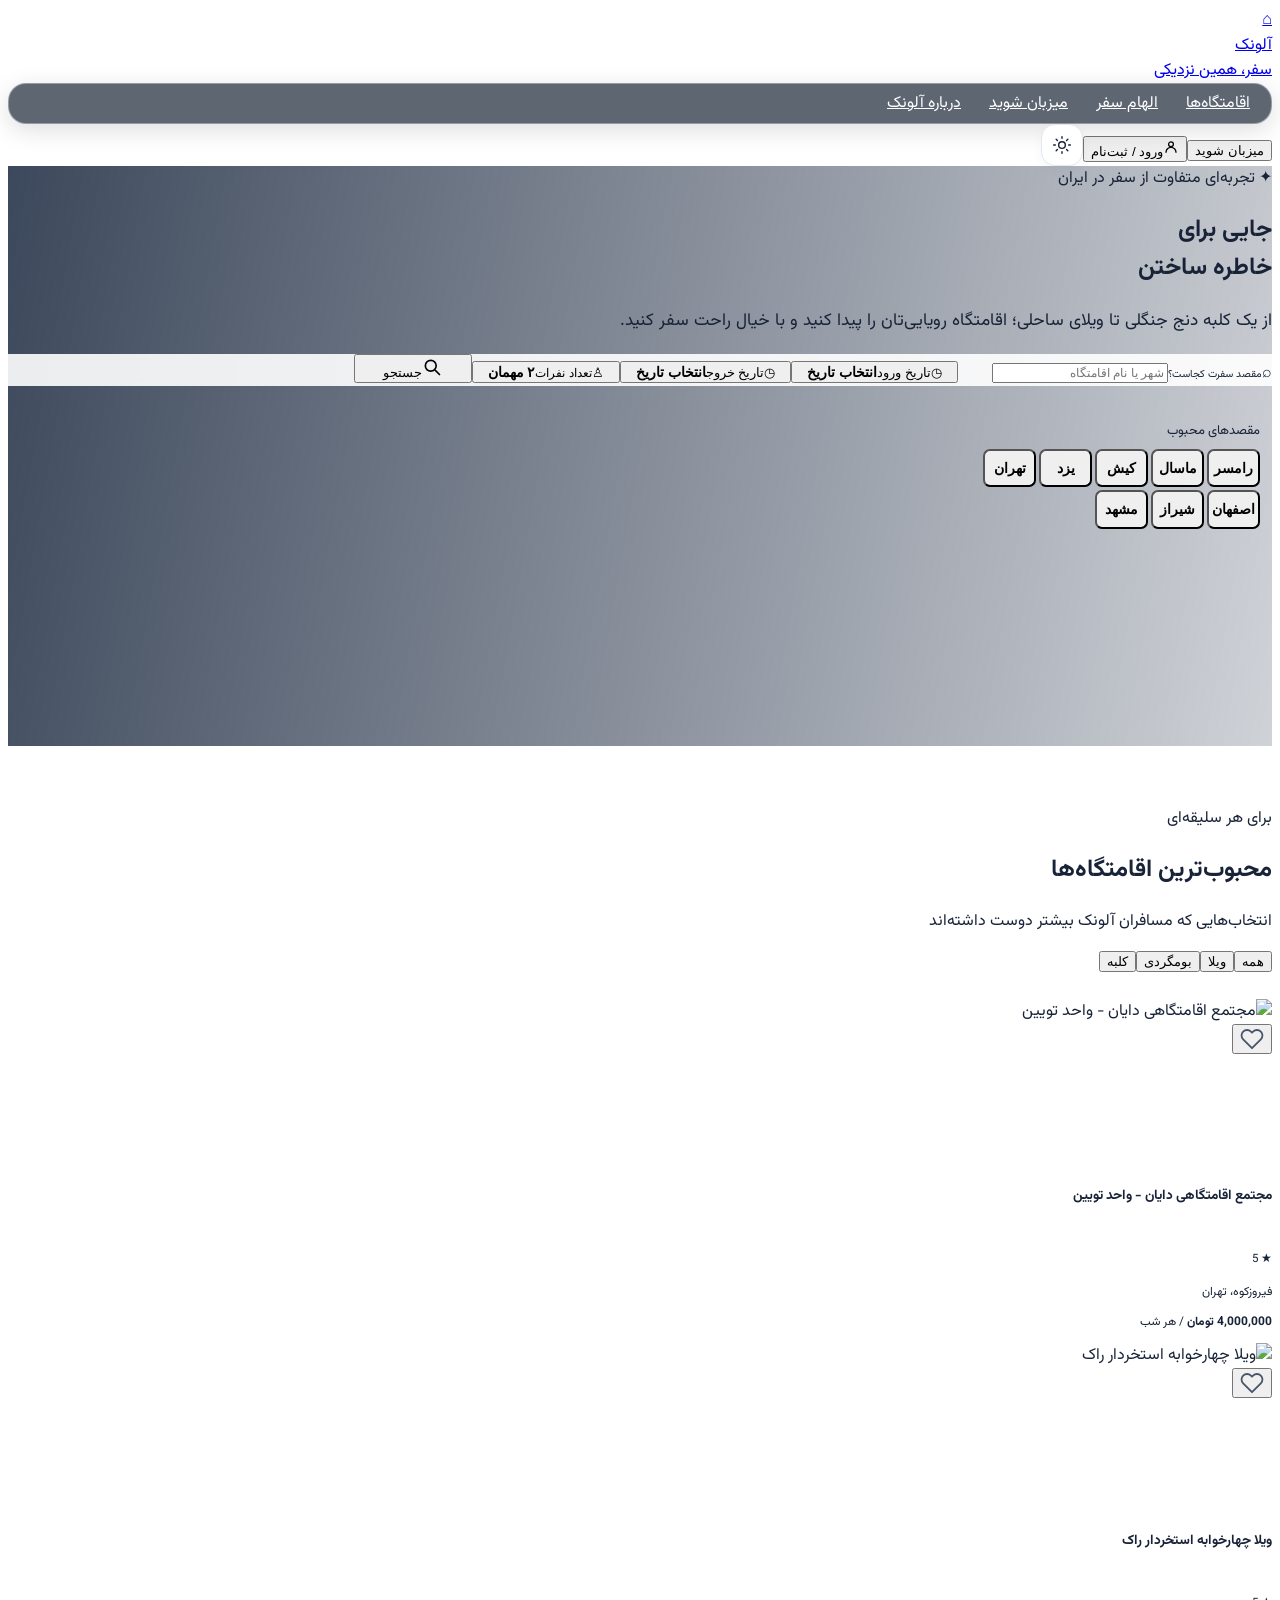
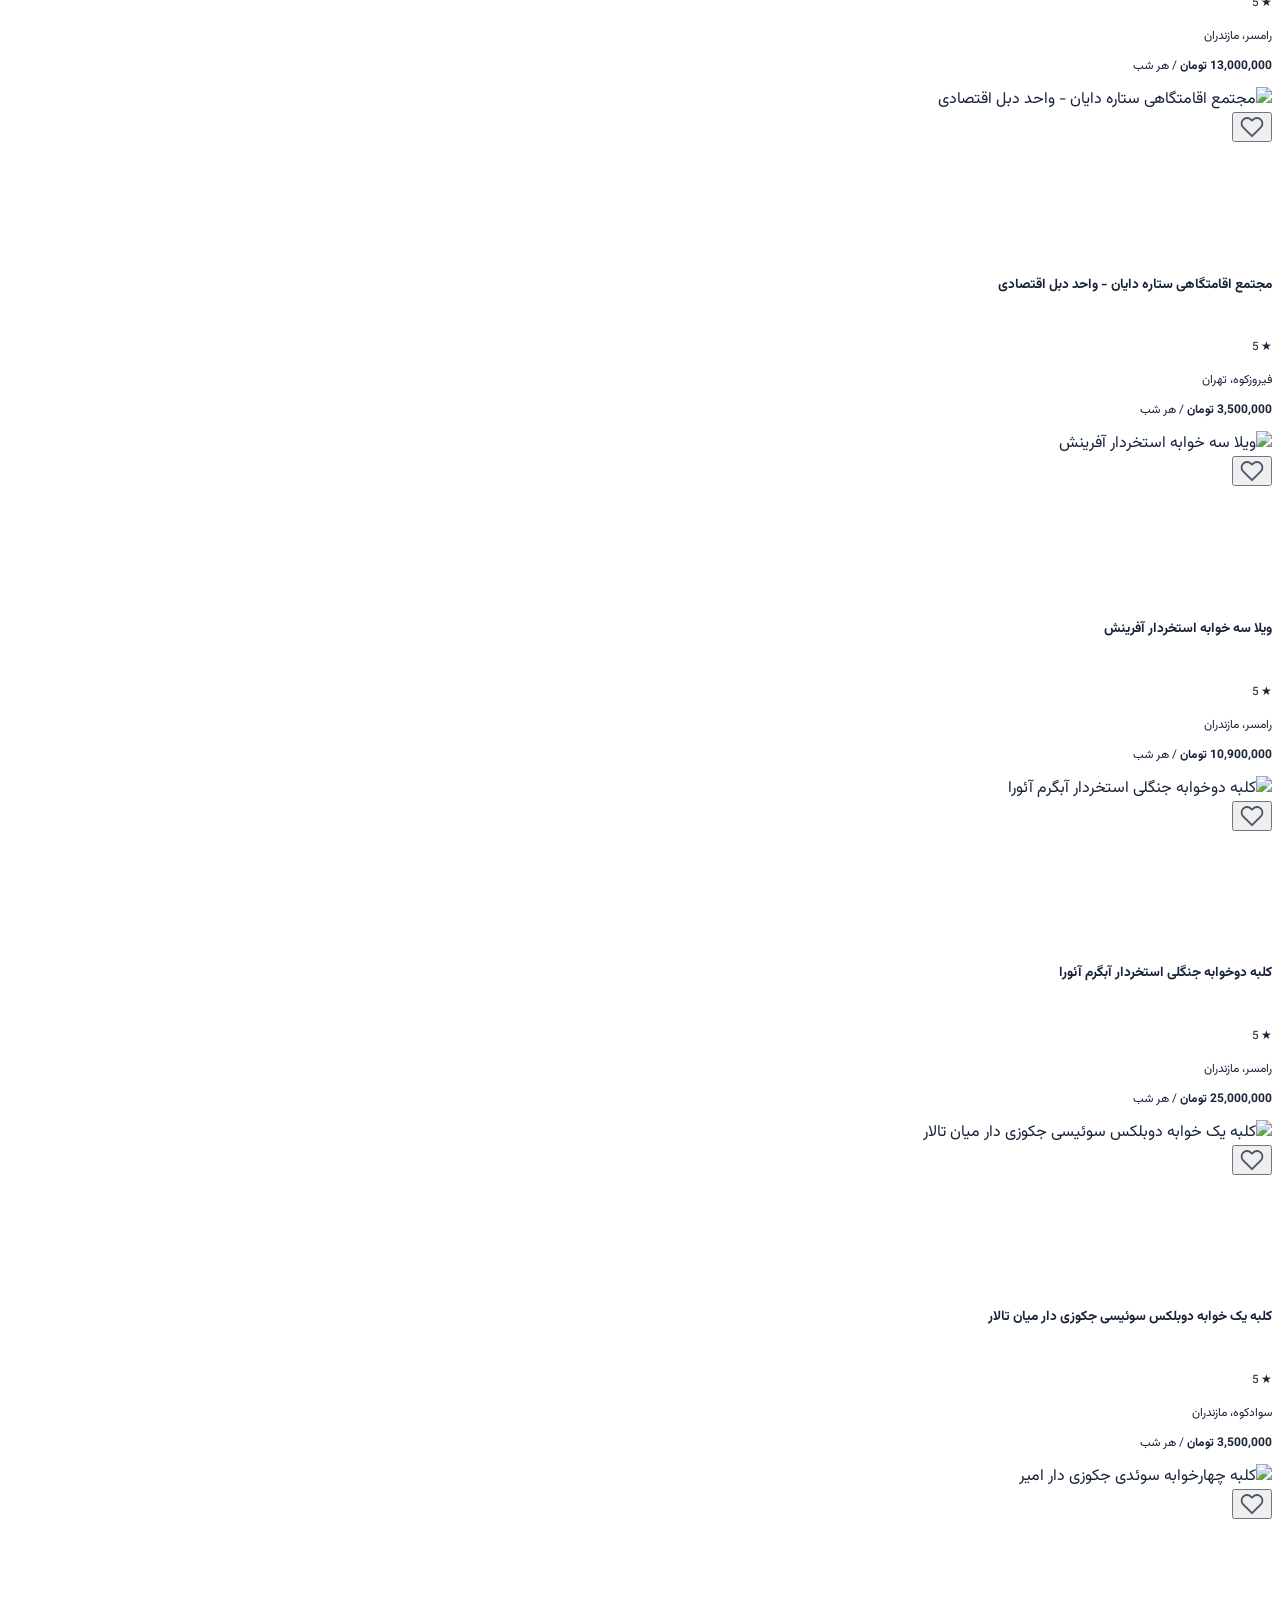
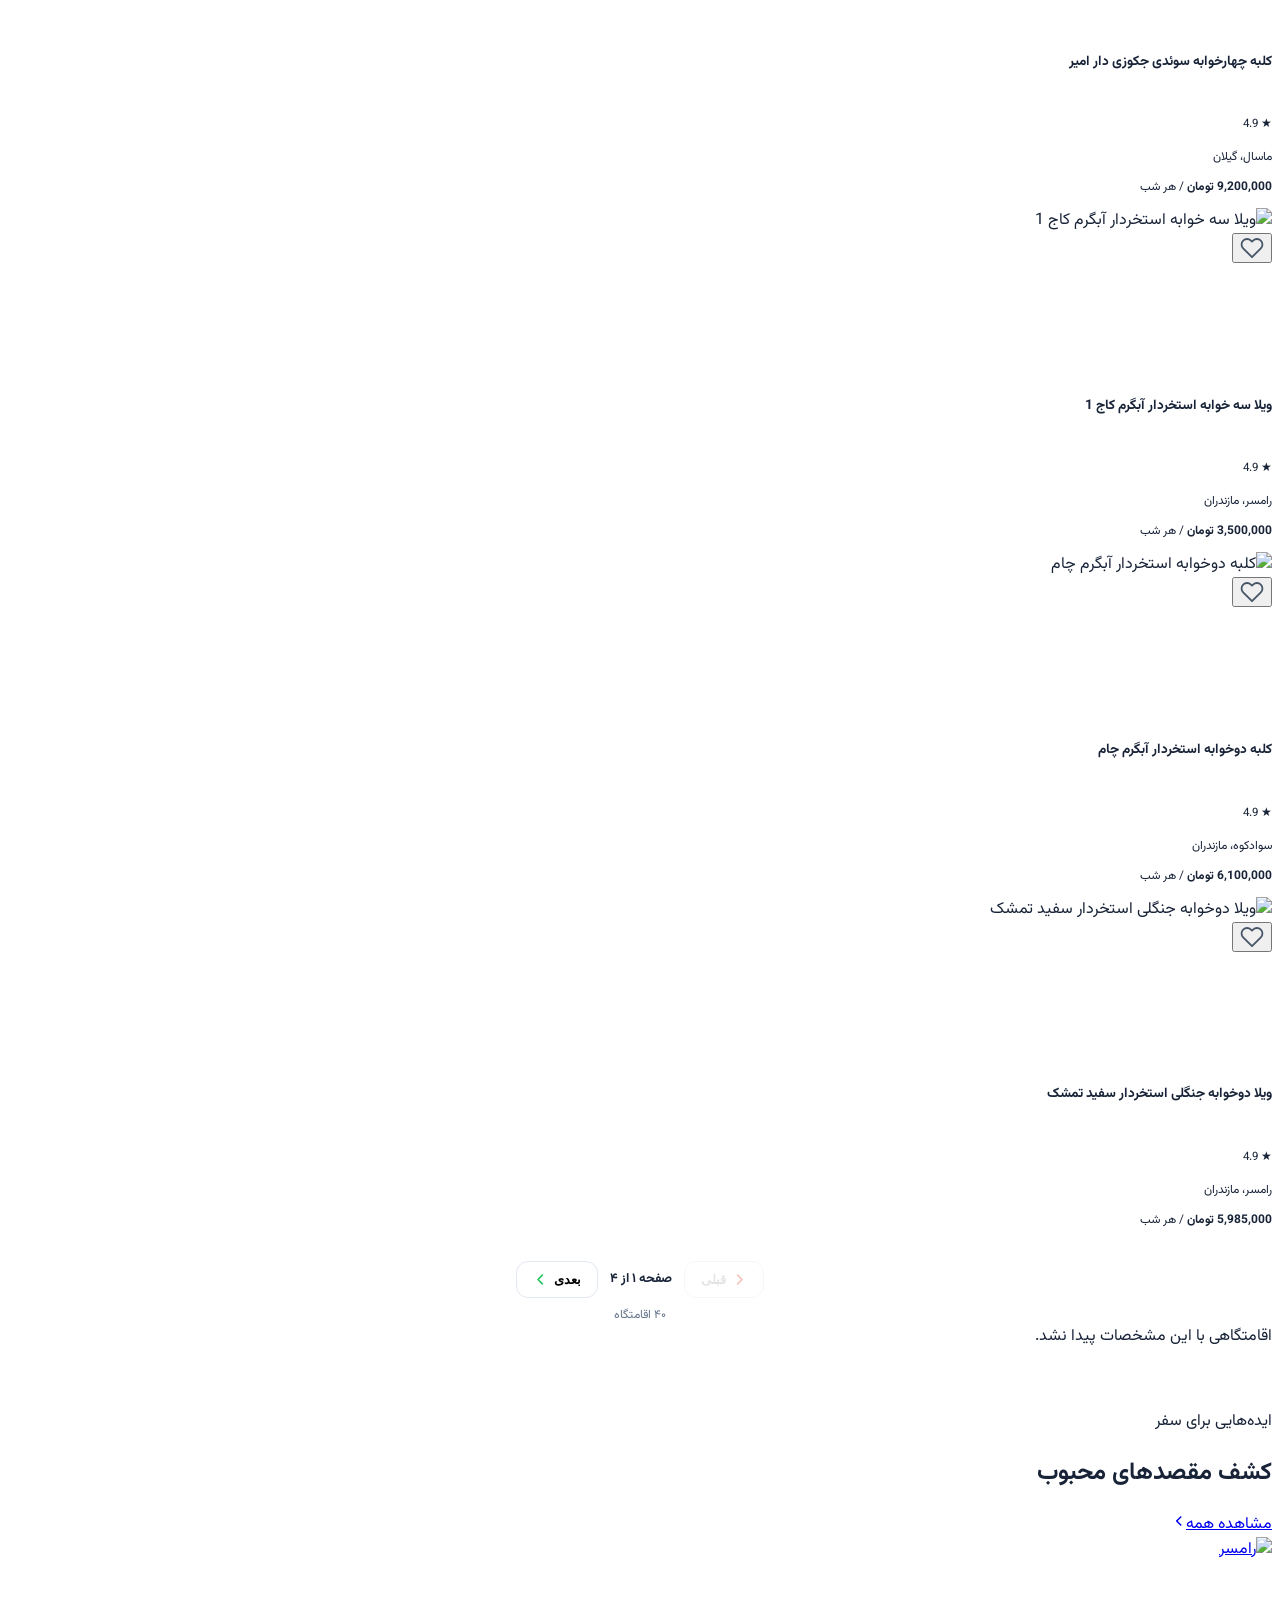
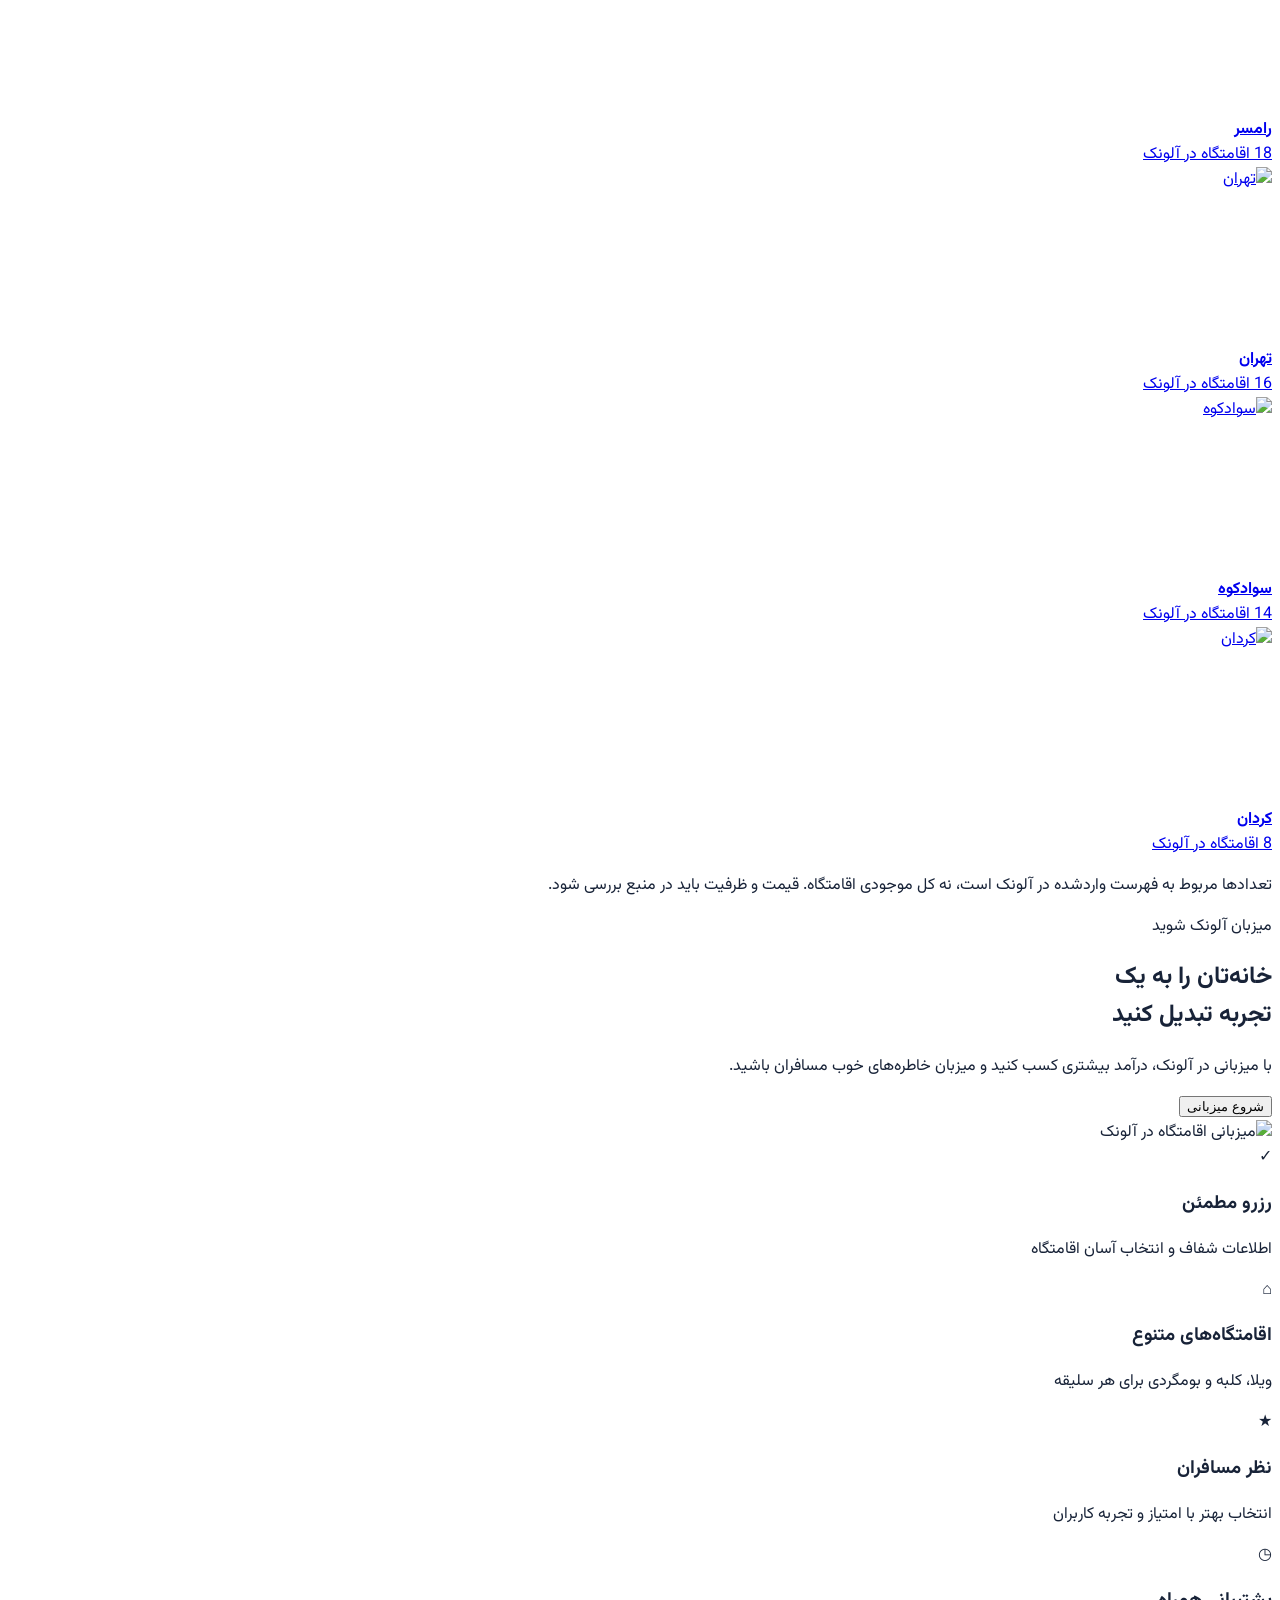
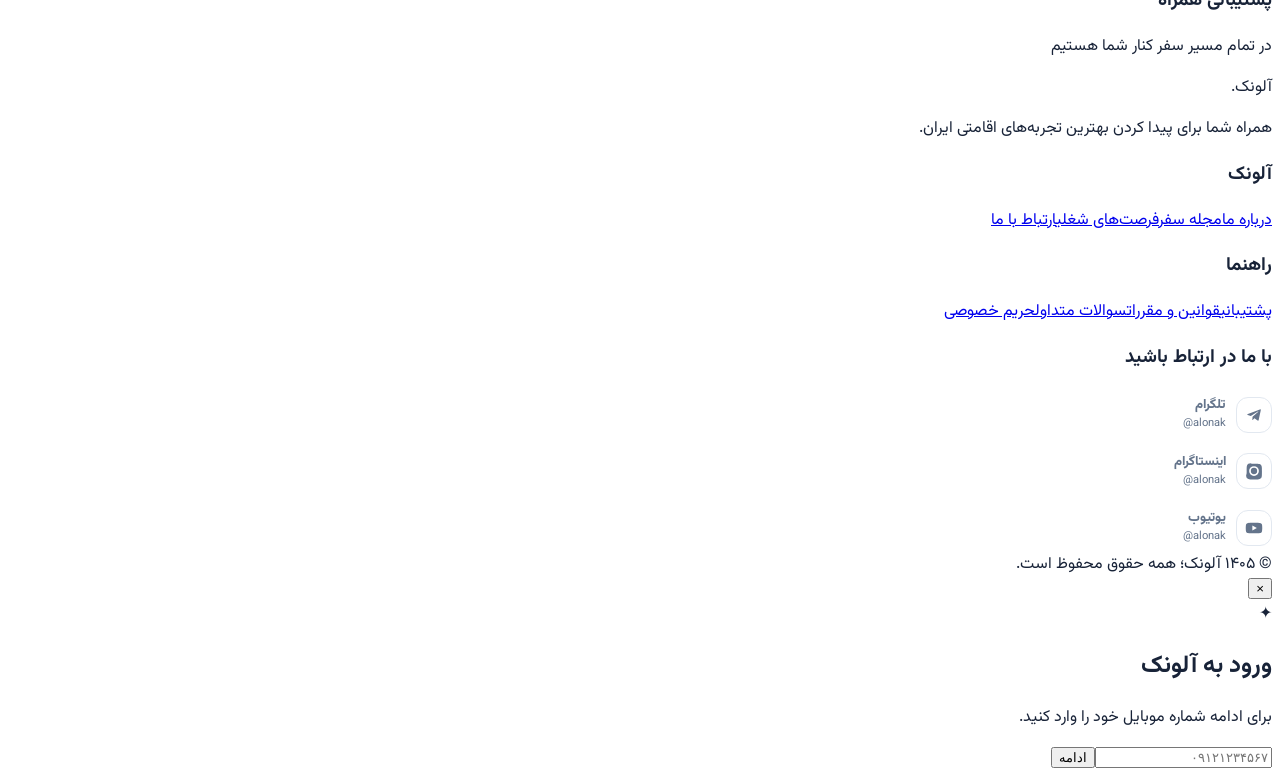
==== index.html @ 8d4a2c26 "back button: tag icon; icon-only square on mobile, label + icon on the left on desktop" ====
<!doctype html>
<html lang="fa" dir="rtl">
<head>
  <meta charset="UTF-8" />
  <meta name="viewport" content="width=device-width, initial-scale=1.0" />
  <title>آلونک | رزرو آنلاین ویلا و اقامتگاه در ایران</title>
  <meta name="description" content="آلونک؛ رزرو آنلاین ویلا، اقامتگاه بومگردی و هتل در سراسر ایران" />
  <script src="https://cdn.tailwindcss.com"></script>
  <script>
    tailwind.config = { theme: { extend: { fontFamily: { sans: ['Vazirmatn','Tahoma','sans-serif'] }, colors: { ink:'#182338', coral:'#ff5c5c', sand:'#fff8f3' } } } }
  </script>
  <link rel="preconnect" href="https://fonts.googleapis.com">
  <link rel="preconnect" href="https://fonts.gstatic.com" crossorigin>
  <link href="https://fonts.googleapis.com/css2?family=Vazirmatn:wght@400;500;600;700;800;900&display=swap" rel="stylesheet">
  <style>
    #bookingSearch{position:relative;z-index:100}#bookingSearch .destination-field .text-xs{white-space:nowrap!important}#bookingSearch .destination-field input{min-width:0!important;font-size:.95rem!important}#bookingSearch .destination-field input::placeholder{font-size:.88rem!important}#bookingSearch .destination-field{padding-top:6px!important;padding-bottom:6px!important}#bookingSearch .destination-field .text-xs{font-size:10.5px!important;margin-bottom:1px!important;line-height:1.4!important}#bookingSearch .destination-field input{height:20px!important;line-height:20px!important}#citySuggestions .grid{display:grid!important;grid-template-columns:repeat(5,minmax(0,1fr))!important;align-items:start!important;justify-content:stretch!important;gap:3px!important;width:100%!important}#citySuggestions{width:max-content!important;min-width:300px!important;max-width:min(560px,calc(100vw - 40px))!important;padding:12px!important}#citySuggestions>p{font-size:13px!important;margin-bottom:8px!important}#citySuggestions .city-chip{text-align:center!important;overflow:hidden!important;text-overflow:ellipsis!important;justify-content:center!important;justify-self:stretch!important;width:100%!important;min-width:0!important;padding:6px 3px!important;font-size:.88rem!important;line-height:1.6!important;border-radius:7px!important;white-space:nowrap!important}@media(max-width:767px){#citySuggestions .grid{grid-template-columns:repeat(3,minmax(0,1fr))!important;justify-content:stretch!important;gap:3px!important}}@media(min-width:768px){#bookingSearch>.grid{grid-template-columns:1.1fr 1fr 1fr .7fr auto!important;gap:12px!important}#bookingSearch .destination-field{grid-column:auto!important;min-width:0!important}#bookingSearch .booking-field{padding-inline:14px!important}#bookingSearch .booking-field>span:nth-child(2){min-width:0!important}#bookingSearch .booking-field b{white-space:nowrap!important;font-size:.86rem!important}#bookingSearch>div>#searchBtn{min-width:118px!important;padding-inline:18px!important}#bookingSearch .destination-field input{font-size:.82rem!important}#bookingSearch .destination-field input::placeholder{font-size:.76rem!important;white-space:nowrap!important}#bookingSearch #guestBtn .text-xs{white-space:nowrap!important;font-size:.78rem!important}#bookingSearch #guestBtn>span:nth-child(2){min-width:92px!important;white-space:nowrap!important}}#bookingPanel.calendar-panel .grid,#bookingPanel .calendar-weekdays{grid-template-columns:repeat(7,minmax(0,1fr))!important;column-gap:0!important;direction:rtl}#bookingSearch .booking-active{outline:2px solid #ff5c5c;outline-offset:2px;box-shadow:0 0 0 4px rgba(255,92,92,.16);background:#fff7f4}#bookingPanel{position:absolute;left:0;right:auto;top:calc(100% + 10px);width:min(300px,calc(100vw - 40px));z-index:999;margin-top:0!important}#bookingPanel .flex.items-center.justify-between{max-width:320px;margin:0 auto;padding:4px 0}#bookingPanel #guestMinus,#bookingPanel #guestPlus{width:32px;height:32px}#bookingPanel>div{max-height:240px;overflow:auto}#bookingPanel.calendar-panel{padding:10px!important;min-height:0!important}#bookingPanel.calendar-panel>div{max-height:none;min-height:0;overflow:visible}#bookingPanel.calendar-panel .calendar-day{border-radius:.6rem!important}#bookingPanel.calendar-panel .grid{row-gap:0!important}#bookingPanel .calendar-day{padding:.05rem!important;font-size:.9rem!important;line-height:1!important;height:24px!important;min-height:24px!important}#bookingPanel .calendar-day.is-past,#bookingPanel .calendar-day:disabled{opacity:.32!important;color:#94a3b8!important;cursor:not-allowed!important;background:transparent!important}#bookingPanel #guestMinus{background:#fee2e2!important;color:#dc2626!important;border:1px solid #fecaca}#bookingPanel #guestPlus{background:#dcfce7!important;color:#16a34a!important;border:1px solid #bbf7d0}#bookingPanel .calendar-weekdays{display:grid;grid-template-columns:repeat(7,minmax(0,1fr));gap:.15rem;text-align:center;white-space:nowrap}#citySuggestions{position:absolute;right:0;top:calc(100% + 10px);width:min(560px,calc(100vw - 40px));z-index:50;margin-top:0!important}#inspiration .grid{grid-template-columns:repeat(4,minmax(0,1fr))!important;gap:16px!important}#cards{grid-template-columns:repeat(2,minmax(0,1fr))!important;gap:20px!important}#cards article .relative{height:210px!important}#cards article h3{min-height:0!important;font-size:.95rem} .hero{position:relative;z-index:40;isolation:isolate;overflow:visible} .hero .max-w-7xl{position:relative;z-index:2}
    #inspiration .grid>a,#inspiration .grid>div{height:180px!important;min-height:180px!important;max-height:180px!important;cursor:pointer}
    #inspiration .grid>a img,#inspiration .grid>div img{height:180px!important;min-height:180px!important;max-height:180px!important;object-fit:cover!important}
    @media(max-width:1023px){#bookingSearch>.grid{grid-template-columns:1.7fr 1.1fr 1.1fr .9fr auto!important;gap:8px!important}#bookingSearch>div>#searchBtn{min-width:100px!important;padding-inline:12px!important}}@media(max-width:767px){#citySuggestions .city-chip{min-height:44px!important;padding-top:9px!important;padding-bottom:9px!important;line-height:1.7!important}#inspiration .grid{grid-template-columns:repeat(2,minmax(0,1fr))!important}#inspiration .grid>a,#inspiration .grid>div,#inspiration .grid>a img,#inspiration .grid>div img{height:150px!important;min-height:150px!important;max-height:150px!important} .hero{min-height:0!important;height:auto!important;display:block!important;padding-top:84px!important;padding-bottom:24px!important;background-position:center center!important}.hero>.max-w-7xl{padding-inline:16px!important}.hero>.max-w-7xl>.max-w-2xl{max-width:none!important}.hero h1{font-size:clamp(2.25rem,10vw,3.5rem)!important;line-height:1.3!important;margin-bottom:14px!important}.hero p{font-size:1rem!important;line-height:1.9!important;margin-bottom:22px!important}.hero .inline-flex{font-size:.75rem!important;margin-bottom:16px!important;padding-inline:12px!important}#bookingSearch{width:100%!important;max-width:none!important;padding:10px!important;border-radius:22px!important}#bookingSearch>.grid{display:grid!important;grid-template-columns:1fr!important;gap:4px!important}#bookingSearch>.grid>label,#bookingSearch>.grid>button{min-width:0!important;width:100%!important;border-inline:0!important;border-top:1px solid #f1f5f9!important;border-radius:14px!important;padding:12px!important;min-height:58px!important}#bookingSearch>.grid>label:first-child{border-top:0!important}#bookingSearch>.grid>#searchBtn{border:0!important;min-height:52px!important;white-space:nowrap!important;font-size:1rem!important;margin-top:4px!important}.hero #bookingPanel,.hero #citySuggestions{max-width:calc(100vw - 32px)!important;width:var(--popup-width)!important;left:var(--popup-left)!important;right:auto!important;top:var(--popup-top)!important}.hero #bookingPanel.calendar-panel{padding:8px!important;min-height:0!important}.hero #bookingPanel.calendar-panel>div{min-height:0!important}.hero #bookingPanel.calendar-panel .calendar-weekdays{height:28px!important;align-items:center}.hero #bookingPanel.calendar-panel .grid{grid-auto-rows:minmax(30px,1fr)!important;min-height:0!important;align-content:start!important}.hero #bookingPanel.calendar-panel .calendar-day{height:auto!important;min-height:30px!important}.hero #bookingPanel.calendar-panel .calendar-weekdays{font-size:.65rem!important}.hero #bookingPanel.calendar-panel .grid{column-gap:0!important}.hero #bookingSearch .booking-active{outline-offset:1px!important}.hero+section{padding-top:42px!important}.hero+section .flex{align-items:flex-start!important}.hero+section #filters{width:100%!important;padding-bottom:3px!important}.hero+section #filters .filter{padding-inline:16px!important}.hero+section h2{font-size:1.65rem!important;line-height:1.5!important}.hero+section p{font-size:.9rem!important;line-height:1.8!important}.hero+section .mb-8{margin-bottom:20px!important}body{overflow-x:hidden!important}}
    * { box-sizing:border-box } body { font-family:Vazirmatn,Tahoma,sans-serif; color:#182338; background:#fff } .glass{background:rgba(255,255,255,.9);backdrop-filter:blur(14px)} .hero{background:linear-gradient(100deg,rgba(11,26,50,.8),rgba(16,29,56,.2)),url('assets/images/photo-1505693416388-ac5ce068fe85-large.jpg') center/cover}.hide-scroll::-webkit-scrollbar{display:none}.hide-scroll{scrollbar-width:none}.line-clamp-2{display:-webkit-box;-webkit-line-clamp:2;-webkit-box-orient:vertical;overflow:hidden}.toast{animation:in .25s ease-out}@keyframes in{from{transform:translateY(15px);opacity:0}to{transform:translateY(0);opacity:1}}
  .main-nav{padding:7px;border:1px solid #ffffff59;border-radius:18px;background:rgba(12,24,42,.66);backdrop-filter:blur(14px);box-shadow:0 6px 24px #0002}.main-nav a{padding:10px 14px;border-radius:12px;color:#fff;white-space:nowrap}.main-nav a:hover,.main-nav a:focus-visible{background:#ffffff26;color:#fed7aa}
    .favorite-button{display:grid;place-items:center;color:#475569;transition:color .2s,transform .2s}.favorite-button svg{width:24px;height:24px;fill:none;stroke:currentColor;stroke-width:1.8;stroke-linecap:round;stroke-linejoin:round}.favorite-button[aria-pressed="true"]{color:#f43f5e}.favorite-button[aria-pressed="true"] svg{fill:currentColor}.favorite-button:hover{transform:scale(1.08)}.favorite-button:focus-visible{outline:3px solid #ff5c5c;outline-offset:3px}.field-clear.hidden{display:none}.field-clear.hidden{display:none}.field-clear{display:grid;place-items:center;flex:0 0 auto;width:26px;height:26px;border-radius:999px;background:#fff1f2;color:#ef4444;border:1px solid #ff5c5c;font-size:20px;font-weight:600;line-height:1;cursor:pointer;transition:.2s;box-shadow:0 2px 8px #ff5c5c33}.field-clear:hover,.field-clear:focus-visible{background:#ff5c5c;color:#fff;border-color:#ff5c5c;transform:scale(1.08);outline:none}.booking-field>span:nth-child(2){min-width:0;flex:1}.destination-field{position:relative}.destination-field>.flex-1{min-width:0;padding-left:34px}.destination-field #clearCity{position:absolute;left:12px;top:50%;margin:0;transform:translateY(-50%)}.destination-field #clearCity:hover,.destination-field #clearCity:focus-visible{transform:translateY(-50%) scale(1.08)}
    .stay-pagination{display:flex;flex-direction:column;justify-content:center;align-items:center;gap:8px;margin-top:32px;font-size:13px}.stay-pagination .pager-row{display:flex;justify-content:center;align-items:center;gap:12px;flex-wrap:nowrap}.stay-pagination .pager-page{white-space:nowrap;font-weight:700}.stay-pagination .pager-count{color:#64748b;font-size:12px;white-space:nowrap}.stay-pagination .pager-arrow{display:inline-flex;align-items:center;justify-content:center;width:15px;height:15px;line-height:1;color:#e4573d}.stay-pagination .pager-arrow svg{width:100%;height:100%}.stay-pagination #staysNext .pager-arrow{color:#22c55e}.stay-pagination[hidden]{display:none}.stay-pagination button{background:var(--surface,#fff);border:1px solid var(--line,#e2e8f0);border-radius:12px;padding:10px 16px;font-weight:700;display:inline-flex;align-items:center;gap:6px;white-space:nowrap}.stay-pagination button:disabled{opacity:.35;cursor:not-allowed}#cards article{min-width:0}
    @media(min-width:1024px){.hero-copy{max-width:none!important}.hero-copy>p{max-width:none!important;white-space:nowrap;font-size:clamp(.9rem,1.35vw,1.125rem);margin-bottom:20px}.hero{min-height:580px!important}#cards{grid-template-columns:repeat(5,minmax(0,1fr))!important;gap:20px 16px!important}#cards article{display:block}#cards article .relative{height:160px!important}#cards article>.pt-4{padding-top:12px}#cards article h3{font-size:.85rem;line-height:1.8;min-height:48px!important}#cards article p{font-size:.75rem}#cards article .text-sm.whitespace-nowrap{font-size:.72rem}#cards article .mt-3{margin-top:8px}#stays{padding-top:44px;padding-bottom:44px}#stays>.mb-8{margin-bottom:24px}}
    @media(max-width:767px){#cards{gap:12px!important}#cards article .relative{height:140px!important}#cards article h3{font-size:.8rem;line-height:1.8;min-height:46px!important}#cards article>.pt-4{padding-top:10px}#cards article p{font-size:.72rem!important;line-height:1.8!important}#cards article .text-sm.whitespace-nowrap{font-size:.68rem}#cards .favorite-button{width:36px;height:36px;top:8px;left:8px}#cards article .mt-3{margin-top:6px}.stay-pagination{gap:10px;font-size:11px}.stay-pagination button{padding:10px 14px}}
 </style>
<meta name="theme-color" content="#ffffff"><link rel="stylesheet" href="assets/theme.css?v=25"><script src="assets/theme.js?v=4"></script><style>
.ft-social{display:flex;flex-direction:column;gap:8px}
.ft-social-link{display:flex;align-items:center;gap:10px;padding:6px 8px;margin-inline-start:-8px;border-radius:14px;color:var(--muted);text-decoration:none;transition:background .15s,color .15s}
.ft-social-link:hover,.ft-social-link:focus-visible{background:var(--surface);color:var(--ink);outline:none}
.ft-ic{width:36px;height:36px;flex:0 0 36px;border-radius:12px;display:grid;place-items:center;background:var(--surface);border:1px solid var(--line);color:#64748b;transition:transform .18s,background .18s,color .18s,border-color .18s,box-shadow .18s}
.ft-ic svg{width:18px;height:18px}
.ft-social-link:hover .ft-ic,.ft-social-link:focus-visible .ft-ic{transform:translateY(-2px)}
.ft-tg:hover .ft-ic,.ft-tg:focus-visible .ft-ic{background:#229ed9;border-color:#229ed9;color:#fff;box-shadow:0 8px 18px rgba(34,158,217,.34)}
.ft-ig:hover .ft-ic,.ft-ig:focus-visible .ft-ic{background:linear-gradient(45deg,#f9ce34,#ee2a7b 55%,#6228d7);border-color:transparent;color:#fff;box-shadow:0 8px 18px rgba(238,42,123,.3)}
.ft-yt:hover .ft-ic,.ft-yt:focus-visible .ft-ic{background:#ff0033;border-color:#ff0033;color:#fff;box-shadow:0 8px 18px rgba(255,0,51,.28)}
.ft-meta{display:flex;flex-direction:column;line-height:1.5;min-width:0}
.ft-meta b{font-size:.82rem;font-weight:800}
.ft-meta span{font-size:.7rem;color:var(--muted);direction:ltr;text-align:right;white-space:nowrap}
@media(max-width:767px){.ft-social{gap:6px}.ft-social-link{padding:5px 6px;margin-inline-start:-6px}.ft-ic{width:34px;height:34px;flex-basis:34px}}
</style><style>section[id],footer[id]{scroll-margin-top:90px}</style></head>
<body id="top">
  <header class="absolute z-20 top-0 inset-x-0 text-white">
    <nav class="max-w-7xl mx-auto px-5 lg:px-8 h-20 flex items-center justify-between">
      <a href="#top" class="flex items-center gap-3" aria-label="صفحه اصلی آلونک"><div class="w-11 h-11 rounded-2xl bg-coral flex items-center justify-center text-2xl shadow-lg">⌂</div><div><div class="font-black text-2xl tracking-tight whitespace-nowrap">آلونک</div><div class="text-[10px] text-white/70 -mt-1">سفر، همین نزدیکی</div></div></a>
      <div class="main-nav hidden md:flex items-center gap-2 text-sm font-medium"><a href="#stays" class="hover:text-orange-200">اقامتگاه‌ها</a><a href="#inspiration" class="hover:text-orange-200">الهام سفر</a><a href="#host" class="hover:text-orange-200">میزبان شوید</a><a href="about.html" class="hover:text-orange-200">درباره آلونک</a></div>
      <div class="flex items-center gap-3"><button id="hostBtn" class="hidden sm:block rounded-xl border border-white/40 px-4 py-2.5 text-sm hover:bg-white/10">میزبان شوید</button><button id="loginBtn" class="rounded-xl bg-white text-ink px-4 py-2.5 text-sm font-bold hover:bg-orange-50 inline-flex items-center gap-2"><span class="nav-account-icon" aria-hidden="true" style="display:inline-flex;width:16px;height:16px;flex:0 0 16px"><svg viewBox="0 0 24 24" fill="none" stroke="currentColor" stroke-width="1.9" stroke-linecap="round" stroke-linejoin="round" style="width:100%;height:100%"><circle cx="12" cy="8" r="3.6"/><path d="M4.5 20a7.5 7.5 0 0 1 15 0"/></svg></span><span class="login-label" style="display:inline-block;max-width:20ch;overflow:hidden;text-overflow:ellipsis;white-space:nowrap;vertical-align:middle">ورود / ثبت‌نام</span></button></div>
    </nav>
  </header>

  <main>
    <section class="hero min-h-[620px] flex items-center text-white pt-8"><div class="max-w-7xl mx-auto px-5 lg:px-8 w-full"><div class="max-w-2xl mx-auto text-center hero-copy"><div class="inline-flex items-center gap-2 bg-white/15 border border-white/20 rounded-full px-4 py-2 text-sm mb-6">✦ تجربه‌ای متفاوت از سفر در ایران</div><h1 class="text-4xl sm:text-6xl font-black leading-[1.35] mb-5">جایی برای<br><span class="text-orange-300">خاطره ساختن</span></h1><p class="text-lg text-white/85 leading-8 max-w-lg mx-auto mb-5">از یک کلبه دنج جنگلی تا ویلای ساحلی؛ اقامتگاه رویایی‌تان را پیدا کنید و با خیال راحت سفر کنید.</p></div>
      <div id="bookingSearch" class="glass text-ink rounded-3xl p-3 max-w-5xl mx-auto shadow-2xl"><div class="grid grid-cols-1 md:grid-cols-6 gap-2"><label class="destination-field flex items-center gap-3 px-4 py-3 rounded-2xl hover:bg-slate-50 md:col-span-2"><span class="text-xl">⌕</span><span class="flex-1"><span class="block text-xs text-slate-500 mb-1">مقصد سفرت کجاست؟</span><span class="flex items-center gap-2"><input id="searchInput" onclick="openDestination()" class="w-full outline-none bg-transparent font-bold placeholder:text-slate-400" placeholder="شهر یا نام اقامتگاه" autocomplete="off" /><button type="button" id="clearCity" class="field-clear hidden" role="button" tabindex="0" aria-label="پاک کردن مقصد">×</button></span></span></label><button type="button" id="checkInBtn" class="booking-field flex items-center gap-3 px-4 py-3 rounded-2xl hover:bg-slate-50 border-t md:border-t-0 md:border-r border-slate-100 text-right"><span class="text-xl">◷</span><span><span class="block text-xs text-slate-500 mb-1">تاریخ ورود</span><b id="checkInText" class="text-sm">انتخاب تاریخ</b></span><span id="clearCheckIn" class="field-clear hidden" role="button" tabindex="0" aria-label="پاک کردن تاریخ ورود">×</span></button><button type="button" id="checkOutBtn" class="booking-field flex items-center gap-3 px-4 py-3 rounded-2xl hover:bg-slate-50 border-t md:border-t-0 md:border-r border-slate-100 text-right"><span class="text-xl">◷</span><span><span class="block text-xs text-slate-500 mb-1">تاریخ خروج</span><b id="checkOutText" class="text-sm">انتخاب تاریخ</b></span><span id="clearCheckOut" class="field-clear hidden" role="button" tabindex="0" aria-label="پاک کردن تاریخ خروج">×</span></button><button type="button" id="guestBtn" class="booking-field flex items-center gap-3 px-4 py-3 rounded-2xl hover:bg-slate-50 border-t md:border-t-0 md:border-r border-slate-100 text-right"><span class="text-xl">♙</span><span><span class="block text-xs text-slate-500 mb-1">تعداد نفرات</span><b id="guestText" class="text-sm">۲ مهمان</b></span><span id="clearGuests" class="field-clear hidden" role="button" tabindex="0" aria-label="پاک کردن تعداد مهمانان">×</span></button><button id="searchBtn" type="button" class="bg-coral hover:bg-red-500 text-white rounded-2xl py-4 font-bold text-base transition inline-flex items-center justify-center gap-2 whitespace-nowrap"><svg aria-hidden="true" width="20" height="20" viewBox="0 0 24 24" fill="none" stroke="currentColor" stroke-width="2" stroke-linecap="round" style="flex-shrink:0"><circle cx="10.5" cy="10.5" r="6.5"/><path d="m16 16 5 5"/></svg><span>جستجو</span></button></div><div id="bookingPanel" class="hidden mt-3 rounded-2xl bg-white border border-slate-100 p-4 shadow-lg"></div><div id="citySuggestions" class="hidden mt-3 rounded-2xl bg-white border border-slate-100 p-4 shadow-lg"><p class="text-sm font-bold mb-3">مقصدهای محبوب</p><div class="grid grid-cols-2 sm:grid-cols-4 gap-2"><button type="button" data-city="رامسر" class="city-chip rounded-xl bg-orange-50 hover:bg-orange-100 p-3 text-right"><b>رامسر</b><small class="block text-slate-500 mt-1">مازندران</small></button><button type="button" data-city="ماسال" class="city-chip rounded-xl bg-slate-50 hover:bg-slate-100 p-3 text-right"><b>ماسال</b><small class="block text-slate-500 mt-1">گیلان</small></button><button type="button" data-city="کیش" class="city-chip rounded-xl bg-slate-50 hover:bg-slate-100 p-3 text-right"><b>کیش</b><small class="block text-slate-500 mt-1">هرمزگان</small></button><button type="button" data-city="یزد" class="city-chip rounded-xl bg-slate-50 hover:bg-slate-100 p-3 text-right"><b>یزد</b><small class="block text-slate-500 mt-1">بافت تاریخی</small></button><button type="button" data-city="تهران" class="city-chip rounded-xl bg-slate-50 hover:bg-slate-100 p-3 text-right"><b>تهران</b><small class="block text-slate-500 mt-1">اطراف تهران</small></button><button type="button" data-city="اصفهان" class="city-chip rounded-xl bg-slate-50 hover:bg-slate-100 p-3 text-right"><b>اصفهان</b><small class="block text-slate-500 mt-1">مرکز ایران</small></button><button type="button" data-city="شیراز" class="city-chip rounded-xl bg-slate-50 hover:bg-slate-100 p-3 text-right"><b>شیراز</b><small class="block text-slate-500 mt-1">فارس</small></button><button type="button" data-city="مشهد" class="city-chip rounded-xl bg-slate-50 hover:bg-slate-100 p-3 text-right"><b>مشهد</b><small class="block text-slate-500 mt-1">خراسان رضوی</small></button></div></div></div>
    </div></section>

    <section id="stays" class="max-w-7xl mx-auto px-5 lg:px-8 py-20"><div class="flex flex-wrap items-end justify-between gap-4 mb-8"><div><p class="text-coral font-bold text-sm mb-2">برای هر سلیقه‌ای</p><h2 class="text-3xl font-black">محبوب‌ترین اقامتگاه‌ها</h2><p class="text-slate-500 mt-2">انتخاب‌هایی که مسافران آلونک بیشتر دوست داشته‌اند</p></div><div class="flex gap-2 overflow-auto hide-scroll" id="filters"><button data-filter="all" class="filter active rounded-full px-5 py-2.5 text-sm font-bold bg-ink text-white whitespace-nowrap">همه</button><button data-filter="villa" class="filter rounded-full px-5 py-2.5 text-sm font-bold bg-slate-100 whitespace-nowrap">ویلا</button><button data-filter="eco" class="filter rounded-full px-5 py-2.5 text-sm font-bold bg-slate-100 whitespace-nowrap">بومگردی</button><button data-filter="cabin" class="filter rounded-full px-5 py-2.5 text-sm font-bold bg-slate-100 whitespace-nowrap">کلبه</button></div></div><div id="cards" class="grid grid-cols-2 gap-5"></div><div id="stayPagination" class="stay-pagination" hidden></div><div id="empty" class="hidden text-center py-16 text-slate-500">اقامتگاهی با این مشخصات پیدا نشد.</div></section>

    <section id="inspiration" class="bg-sand py-20"><div class="max-w-7xl mx-auto px-5 lg:px-8"><div class="flex justify-between items-end mb-8"><div><p class="text-coral font-bold text-sm mb-2">ایده‌هایی برای سفر</p><h2 class="text-3xl font-black">کشف مقصدهای محبوب</h2></div><a href="destinations.html" class="insp-viewall shrink-0 inline-flex items-center gap-2 whitespace-nowrap rounded-xl border border-slate-200 bg-white px-4 py-2.5 text-coral font-bold text-sm transition hover:border-coral hover:bg-orange-100">مشاهده همه<span class="inline-flex items-center justify-center" aria-hidden="true"><svg viewBox="0 0 24 24" width="14" height="14" fill="none" stroke="currentColor" stroke-width="2.6" stroke-linecap="round" stroke-linejoin="round"><path d="M15 5 8 12l7 7"/></svg></span></a></div><div class="grid grid-cols-2 md:grid-cols-4 gap-4"><a href="destinations.html?city=رامسر" class="relative h-64 rounded-3xl overflow-hidden group block"><img class="w-full h-full object-cover" loading="lazy" alt="رامسر" src="assets/stays/367732.jpg"><div class="absolute inset-0 bg-gradient-to-t from-black/70 to-transparent"></div><div class="absolute bottom-5 right-5 text-white"><b class="text-xl">رامسر</b><div class="text-sm">18 اقامتگاه در آلونک</div></div></a><a href="destinations.html?city=تهران" class="relative h-64 rounded-3xl overflow-hidden group block"><img class="w-full h-full object-cover" loading="lazy" alt="تهران" src="assets/stays/765442.jpg"><div class="absolute inset-0 bg-gradient-to-t from-black/70 to-transparent"></div><div class="absolute bottom-5 right-5 text-white"><b class="text-xl">تهران</b><div class="text-sm">16 اقامتگاه در آلونک</div></div></a><a href="destinations.html?city=سوادکوه" class="relative h-64 rounded-3xl overflow-hidden group block"><img class="w-full h-full object-cover" loading="lazy" alt="سوادکوه" src="assets/stays/378872.jpg"><div class="absolute inset-0 bg-gradient-to-t from-black/70 to-transparent"></div><div class="absolute bottom-5 right-5 text-white"><b class="text-xl">سوادکوه</b><div class="text-sm">14 اقامتگاه در آلونک</div></div></a><a href="destinations.html?city=کردان" class="relative h-64 rounded-3xl overflow-hidden group block"><img class="w-full h-full object-cover" loading="lazy" alt="کردان" src="assets/stays/330127.jpg"><div class="absolute inset-0 bg-gradient-to-t from-black/70 to-transparent"></div><div class="absolute bottom-5 right-5 text-white"><b class="text-xl">کردان</b><div class="text-sm">8 اقامتگاه در آلونک</div></div></a></div><p class="text-xs text-slate-500 mt-4">تعدادها مربوط به فهرست واردشده در آلونک است، نه کل موجودی اقامتگاه. قیمت و ظرفیت باید در منبع بررسی شود.</p></div></section>

    <section id="host" class="max-w-7xl mx-auto px-5 lg:px-8 py-20"><div class="rounded-[2rem] bg-ink text-white overflow-hidden flex flex-col md:flex-row items-center"><div class="p-9 md:p-14 flex-1"><p class="text-orange-300 font-bold mb-3">میزبان آلونک شوید</p><h2 class="text-3xl font-black leading-relaxed mb-4">خانه‌تان را به یک<br>تجربه تبدیل کنید</h2><p class="text-white/70 leading-8 mb-7 max-w-md">با میزبانی در آلونک، درآمد بیشتری کسب کنید و میزبان خاطره‌های خوب مسافران باشید.</p><button id="hostCta" class="bg-coral px-6 py-3.5 rounded-xl font-bold hover:bg-red-500">شروع میزبانی</button></div><img class="w-full md:w-1/2 h-72 md:h-80 object-cover" loading="lazy" alt="میزبانی اقامتگاه در آلونک" src="assets/images/photo-1600607687920-4e2a09cf159d.jpg"></div></section>
  <section id="why" class="max-w-7xl mx-auto px-5 lg:px-8 pb-20"><div class="grid grid-cols-2 md:grid-cols-4 gap-4"><div class="rounded-2xl bg-orange-50 p-5"><div class="text-2xl mb-3">✓</div><h3 class="font-black">رزرو مطمئن</h3><p class="text-sm text-slate-500 mt-2 leading-7">اطلاعات شفاف و انتخاب آسان اقامتگاه</p></div><div class="rounded-2xl bg-slate-50 p-5"><div class="text-2xl mb-3">⌂</div><h3 class="font-black">اقامتگاه‌های متنوع</h3><p class="text-sm text-slate-500 mt-2 leading-7">ویلا، کلبه و بومگردی برای هر سلیقه</p></div><div class="rounded-2xl bg-slate-50 p-5"><div class="text-2xl mb-3">★</div><h3 class="font-black">نظر مسافران</h3><p class="text-sm text-slate-500 mt-2 leading-7">انتخاب بهتر با امتیاز و تجربه کاربران</p></div><div class="rounded-2xl bg-slate-50 p-5"><div class="text-2xl mb-3">◷</div><h3 class="font-black">پشتیبانی همراه</h3><p class="text-sm text-slate-500 mt-2 leading-7">در تمام مسیر سفر کنار شما هستیم</p></div></div></section>
  <footer id="about" class="bg-slate-50 border-t border-slate-100"><div class="max-w-7xl mx-auto px-5 lg:px-8 py-12 grid grid-cols-2 md:grid-cols-4 gap-8"><div class="col-span-2 md:col-span-1"><div class="font-black text-2xl mb-3">آلونک<span class="text-coral">.</span></div><p class="text-sm text-slate-500 leading-7">همراه شما برای پیدا کردن بهترین تجربه‌های اقامتی ایران.</p></div><div><h3 class="font-bold mb-4">آلونک</h3><div class="space-y-3 text-sm text-slate-500"><a href="about.html" class="block hover:text-coral">درباره ما</a><a href="magazine.html" class="block hover:text-coral">مجله سفر</a><a href="careers.html" class="block hover:text-coral">فرصت‌های شغلی</a><a href="contact.html" class="block hover:text-coral">ارتباط با ما</a></div></div><div><h3 class="font-bold mb-4">راهنما</h3><div class="space-y-3 text-sm text-slate-500"><a href="support.html" class="block hover:text-coral">پشتیبانی</a><a href="rules.html" class="block hover:text-coral">قوانین و مقررات</a><a href="faq.html" class="block hover:text-coral">سوالات متداول</a><a href="privacy.html" class="block hover:text-coral">حریم خصوصی</a></div></div><div><h3 class="font-bold mb-4">با ما در ارتباط باشید</h3><div class="ft-social"><a class="ft-social-link ft-tg" href="https://t.me/alonak" target="_blank" rel="noopener noreferrer" aria-label="آلونک در تلگرام"><span class="ft-ic"><svg viewBox="0 0 24 24" fill="currentColor" aria-hidden="true"><path d="M9.78 18.65l.28-4.23 7.68-6.92c.34-.31-.07-.46-.52-.19L7.74 13.3 3.64 12c-.88-.25-.89-.86.2-1.3l15.97-6.16c.73-.33 1.43.18 1.15 1.3l-2.72 12.81c-.19.91-.74 1.13-1.5.71L12.6 16.3l-1.99 1.93c-.23.23-.42.42-.83.42z"/></svg></span><span class="ft-meta"><b>تلگرام</b><span>@alonak</span></span></a><a class="ft-social-link ft-ig" href="https://instagram.com/alonak" target="_blank" rel="noopener noreferrer" aria-label="آلونک در اینستاگرام"><span class="ft-ic"><svg viewBox="0 0 24 24" fill="currentColor" aria-hidden="true"><path d="M12 2.2c3.2 0 3.6 0 4.9.07 1.2.05 2 .25 2.5.45.6.24 1.1.56 1.6 1.05.5.5.8.99 1.05 1.6.2.5.4 1.3.45 2.5.07 1.3.07 1.7.07 4.9s0 3.6-.07 4.9c-.05 1.2-.25 2-.45 2.5a4.4 4.4 0 0 1-1.05 1.6 4.4 4.4 0 0 1-1.6 1.05c-.5.2-1.3.4-2.5.45-1.3.07-1.7.07-4.9.07s-3.6 0-4.9-.07c-1.2-.05-2-.25-2.5-.45a4.4 4.4 0 0 1-1.6-1.05 4.4 4.4 0 0 1-1.05-1.6c-.2-.5-.4-1.3-.45-2.5C2.2 15.6 2.2 15.2 2.2 12s0-3.6.07-4.9c.05-1.2.25-2 .45-2.5.24-.61.56-1.1 1.05-1.6.5-.49.99-.8 1.6-1.05.5-.2 1.3-.4 2.5-.45C8.4 2.2 8.8 2.2 12 2.2zm0 3.3a6.5 6.5 0 1 0 0 13 6.5 6.5 0 0 0 0-13zm0 2.3a4.2 4.2 0 1 1 0 8.4 4.2 4.2 0 0 1 0-8.4zm6.8-2.6a1.5 1.5 0 1 1-3 0 1.5 1.5 0 0 1 3 0z"/></svg></span><span class="ft-meta"><b>اینستاگرام</b><span>@alonak</span></span></a><a class="ft-social-link ft-yt" href="https://youtube.com/@alonak" target="_blank" rel="noopener noreferrer" aria-label="آلونک در یوتیوب"><span class="ft-ic"><svg viewBox="0 0 24 24" fill="currentColor" aria-hidden="true"><path d="M23 12s0-3.2-.4-4.7a2.5 2.5 0 0 0-1.8-1.8C19.3 5 12 5 12 5s-7.3 0-8.8.5A2.5 2.5 0 0 0 1.4 7.3C1 8.8 1 12 1 12s0 3.2.4 4.7a2.5 2.5 0 0 0 1.8 1.8C4.7 19 12 19 12 19s7.3 0 8.8-.5a2.5 2.5 0 0 0 1.8-1.8C23 15.2 23 12 23 12zM9.8 15.2V8.8l6 3.2-6 3.2z"/></svg></span><span class="ft-meta"><b>یوتیوب</b><span>@alonak</span></span></a></div></div></div><div class="max-w-7xl mx-auto px-5 lg:px-8 py-5 border-t text-xs text-slate-400">© ۱۴۰۵ آلونک؛ همه حقوق محفوظ است.</div></footer>

<div id="modal" class="fixed inset-0 z-50 hidden items-center justify-center p-5 bg-ink/60"><div class="bg-white rounded-3xl p-7 w-full max-w-md relative"><button id="closeModal" class="absolute left-5 top-5 text-slate-400 text-2xl">×</button><div class="text-3xl mb-3">✦</div><h2 id="modalTitle" class="text-2xl font-black mb-2">ورود به آلونک</h2><p class="text-slate-500 text-sm leading-7 mb-6">برای ادامه شماره موبایل خود را وارد کنید.</p><input class="w-full bg-slate-50 border border-slate-200 rounded-xl p-4 outline-none focus:border-coral mb-3" placeholder="۰۹۱۲۱۲۳۴۵۶۷"/><button class="w-full bg-coral text-white rounded-xl p-4 font-bold" onclick="toast('کد تایید برای شما ارسال شد'); closeModal()">ادامه</button></div></div><div id="toast" class="fixed bottom-6 right-6 z-[60] hidden bg-ink text-white px-5 py-4 rounded-2xl shadow-2xl text-sm"></div>
  <script src="assets/catalog.js?v=1871"></script><script>
    const stays=window.MAKANAK_STAYS;
    let current='all';let stayPage=1,lastStayQuery='',lastStayFilter='all';const staysPerPage=10;
    const cards=document.querySelector('#cards');
    const popularStays=[...stays].sort((a,b)=>(parseFloat(b.rating)||0)-(parseFloat(a.rating)||0)||(parseInt(b.capacity)||0)-(parseInt(a.capacity)||0)).slice(0,40);
    function render(){const q=document.querySelector('#searchInput').value.trim().toLowerCase();const base=(q||current!=='all')?stays:popularStays;const list=base.filter(s=>(current==='all'||s.type===current)&&(!q||s.name.toLowerCase().includes(q)||s.city.toLowerCase().includes(q)));if(q!==lastStayQuery||current!==lastStayFilter){stayPage=1;lastStayQuery=q;lastStayFilter=current}const pages=Math.max(1,Math.ceil(list.length/staysPerPage));stayPage=Math.min(stayPage,pages);const visible=list.slice((stayPage-1)*staysPerPage,stayPage*staysPerPage);cards.innerHTML=visible.map((s,i)=>`<article class="group cursor-pointer" tabindex="0" role="link" onclick="location.href='stay.html?id=${s.id}'" onkeydown="if(event.key==='Enter')location.href='stay.html?id=${s.id}'"><div class="relative h-56 rounded-2xl overflow-hidden"><img src="${s.img}" alt="${s.name}" loading="lazy" class="w-full h-full object-cover group-hover:scale-105 transition duration-500"><button type="button" aria-label="${isFavorite(stays.indexOf(s))?'حذف از':'افزودن به'} علاقه‌مندی‌ها: ${s.name}" aria-pressed="${isFavorite(stays.indexOf(s))}" onclick="event.stopPropagation();toggleFavorite(${stays.indexOf(s)},this)" onkeydown="event.stopPropagation()" class="favorite-button absolute top-3 left-3 w-10 h-10 rounded-full bg-white/90">${favoriteIcon}</button></div><div class="pt-4"><div class="flex justify-between gap-2"><h3 class="font-bold line-clamp-2 leading-7">${s.name}</h3><span class="text-sm whitespace-nowrap">★ ${s.rating}</span></div><p class="text-sm text-slate-500 mt-1">${s.city}</p><p class="mt-3 text-sm"><b>${s.price} تومان</b> <span class="text-slate-400">/ هر شب</span></p></div></article>`).join('');document.querySelector('#empty').classList.toggle('hidden',list.length>0);const pager=document.querySelector('#stayPagination');pager.hidden=list.length<=staysPerPage;pager.innerHTML=`<div class="pager-row"><button type="button" id="staysPrev" ${stayPage===1?'disabled':''}><span class="pager-arrow pager-arrow-prev" aria-hidden="true">${arrowRight}</span><span>قبلی</span></button><span class="pager-page">صفحه ${toPersianDigits(stayPage)} از ${toPersianDigits(pages)}</span><button type="button" id="staysNext" ${stayPage===pages?'disabled':''}><span>بعدی</span><span class="pager-arrow pager-arrow-next" aria-hidden="true">${arrowLeft}</span></button></div><div class="pager-count">${toPersianDigits(list.length)} اقامتگاه</div>`;pager.querySelector('#staysPrev').onclick=()=>changeStayPage(-1);pager.querySelector('#staysNext').onclick=()=>changeStayPage(1)}function changeStayPage(delta){stayPage+=delta;render();document.querySelector('#stays').scrollIntoView({behavior:'smooth',block:'start'})}
    const arrowRight='<svg viewBox="0 0 24 24" fill="none" stroke="currentColor" stroke-width="2.6" stroke-linecap="round" stroke-linejoin="round" aria-hidden="true"><path d="M9 5l7 7-7 7"/></svg>';
    const arrowLeft='<svg viewBox="0 0 24 24" fill="none" stroke="currentColor" stroke-width="2.6" stroke-linecap="round" stroke-linejoin="round" aria-hidden="true"><path d="M15 5 8 12l7 7"/></svg>';
    const favoriteIcon='<svg viewBox="0 0 24 24" aria-hidden="true"><path d="M20.84 4.61a5.5 5.5 0 0 0-7.78 0L12 5.67l-1.06-1.06a5.5 5.5 0 0 0-7.78 7.78L12 21.23l8.84-8.84a5.5 5.5 0 0 0 0-7.78Z"/></svg>';
    function readFavorites(){try{return JSON.parse(localStorage.getItem('makanak_favorites')||'[]')}catch{return []}}
    function isFavorite(i){return readFavorites().includes(i)}
    function toggleFavorite(i,el){let f=readFavorites();const selected=!f.includes(i);f=selected?[...f,i]:f.filter(x=>x!==i);localStorage.setItem('makanak_favorites',JSON.stringify(f));el.setAttribute('aria-pressed',String(selected));el.setAttribute('aria-label',(selected?'حذف از':'افزودن به')+' علاقه‌مندی‌ها: '+stays[i].name);toast(selected?'به علاقه‌مندی‌ها اضافه شد':'از علاقه‌مندی‌ها حذف شد')}
    function toast(t){const el=document.querySelector('#toast');el.textContent=t;el.classList.remove('hidden');el.classList.add('toast');setTimeout(()=>el.classList.add('hidden'),2600)}
let booking={guests:2,checkIn:'',checkOut:''};const bookingSearch=document.querySelector('#bookingSearch'),citySuggestions=document.querySelector('#citySuggestions'),bookingPanel=document.querySelector('#bookingPanel');function positionBookingPopup(panel,control){const mobile=window.matchMedia('(max-width:767px)').matches;const a=control.getBoundingClientRect(),b=bookingSearch.getBoundingClientRect();const natural=panel===citySuggestions?Math.max(260,panel.scrollWidth):300;const width=mobile?a.width:Math.min(natural,innerWidth-40,b.width);const right=Math.max(0,Math.min(b.right-a.right,b.width-width));const left=b.width-width-right;const top=a.bottom-b.top+8;panel.style.setProperty('--popup-width',width+'px');panel.style.setProperty('--popup-left',left+'px');panel.style.setProperty('--popup-top',top+'px');panel.style.width=width+'px';panel.style.left=left+'px';panel.style.right='auto';panel.style.top=top+'px'}function clearBookingActive(){bookingSearch.querySelectorAll('.booking-active').forEach(x=>x.classList.remove('booking-active'))}function closeBookingPanels(){citySuggestions.classList.add('hidden');bookingPanel.classList.add('hidden');clearBookingActive();if(!booking.checkIn)document.querySelector('#clearCheckIn').classList.add('hidden');if(!booking.checkOut)document.querySelector('#clearCheckOut').classList.add('hidden');if(booking.guests===2)document.querySelector('#clearGuests').classList.add('hidden');if(!document.querySelector('#searchInput').value.trim())document.querySelector('#clearCity').classList.add('hidden')}function openDestination(){closeBookingPanels();renderCitySuggestions();citySuggestions.classList.remove('hidden');positionBookingPopup(citySuggestions,document.querySelector('#searchInput').closest('label'));document.querySelector('#clearCity').classList.remove('hidden');document.querySelector('#searchInput').closest('label').classList.add('booking-active')}document.querySelector('#searchInput').addEventListener('focus',openDestination);document.querySelector('#searchInput').addEventListener('click',openDestination);const cityDistrictPattern=/^(.*?)[\s‌-]*(\d+)$/;const iranCities=Array.from(new Set((window.IRAN_CITIES||[]).map(raw=>{const name=String(raw).replace(/\s+/g,' ').trim(),match=name.match(cityDistrictPattern);return match?`${match[1].trim()}، منطقه ${toPersianDigits(Number(match[2]))}`:name}))).sort((a,b)=>{const ad=a.match(/، منطقه (\d+)$/),bd=b.match(/، منطقه (\d+)$/);const ac=(ad?ad[1]:'999999'),bc=(bd?bd[1]:'999999');const abase=a.replace(/، منطقه \d+$/,''),bbase=b.replace(/، منطقه \d+$/,'');const byCity=abase.localeCompare(bbase,'fa');return byCity||Number(ac)-Number(bc)});let selectedCity='';function renderCitySuggestions(){const q=document.querySelector('#searchInput').value.trim();citySuggestions.querySelector('p').textContent=q?'نتایج شهر و اقامتگاه':'مقصدهای محبوب';const popularCities=['رامسر','ماسال','کیش','یزد','تهران','اصفهان','شیراز','مشهد'];const list=(q?iranCities.filter(c=>c.includes(q)):popularCities).slice(0,24);const matches=q?stays.filter(s=>s.name.includes(q)).slice(0,8):[];citySuggestions.querySelector('div.grid').innerHTML=list.map(c=>{const short=c.includes('، منطقه ')?c.slice(c.indexOf('، منطقه ')+2):c;return `<button type="button" data-city="${c}" title="${c}" class="city-chip rounded-xl bg-slate-50 hover:bg-orange-100 p-3 text-right"><b>${short}</b></button>`}).join('')||(matches.length?'':'<p class="col-span-full text-sm text-slate-500 py-2">نتیجه‌ای پیدا نشد.</p>');citySuggestions.querySelector('div.grid').insertAdjacentHTML('beforeend',matches.map(s=>`<a href="stay.html?id=${s.id}" class="flex items-center gap-2 col-span-full rounded-xl p-2 hover:bg-orange-50"><img src="${s.img}" alt="${s.name}" width="56" height="44" style="width:56px;height:44px;object-fit:cover;border-radius:8px"><span><b class="text-xs">${s.name}</b><small class="block text-slate-500">${s.city}</small></span></a>`).join(''));citySuggestions.querySelectorAll('.city-chip').forEach(b=>b.onclick=()=>selectCity(b.dataset.city))}function selectCity(city){selectedCity=city;const input=document.querySelector('#searchInput');input.value=city;input.placeholder='مقصد انتخاب‌شده';document.querySelector('#clearCity').classList.remove('hidden');closeBookingPanels();render()}function clearCity(){selectedCity='';const input=document.querySelector('#searchInput');input.value='';input.placeholder='شهر یا نام اقامتگاه';input.blur();document.querySelector('#clearCity').classList.add('hidden');closeBookingPanels();render()}document.querySelector('#clearCity').onclick=e=>{e.preventDefault();e.stopPropagation();clearCity()};document.querySelector('#clearCity').onmousedown=e=>{e.preventDefault();};renderCitySuggestions();function faNum(v){return Number(String(v).replace(/[۰-۹]/g,d=>'۰۱۲۳۴۵۶۷۸۹'.indexOf(d)))}function jalaliParts(date){const parts=new Intl.DateTimeFormat('fa-IR-u-ca-persian',{year:'numeric',month:'numeric',day:'numeric'}).formatToParts(date);return{y:faNum(parts.find(x=>x.type==='year').value),m:faNum(parts.find(x=>x.type==='month').value),d:faNum(parts.find(x=>x.type==='day').value)}}function jalaliMonthName(m){return['فروردین','اردیبهشت','خرداد','تیر','مرداد','شهریور','مهر','آبان','آذر','دی','بهمن','اسفند'][m-1]}function toPersianDigits(v){return String(v).replace(/\d/g,d=>'۰۱۲۳۴۵۶۷۸۹'[d])}function formatPersianDate(iso){return new Intl.DateTimeFormat('fa-IR-u-ca-persian',{day:'numeric',month:'long',year:'numeric'}).format(new Date(iso+'T00:00:00'))}function isoDate(date){return date.toISOString().slice(0,10)}function shiftJalaliMonth(anchor,delta){let d=new Date(anchor),base=jalaliParts(d).m;if(delta>0){do{d.setDate(d.getDate()+1)}while(jalaliParts(d).m===base);return findFirstOfCurrentMonth(d)}do{d.setDate(d.getDate()-1)}while(jalaliParts(d).m===base);return findFirstOfCurrentMonth(d)}function findFirstOfCurrentMonth(date){let d=new Date(date);d.setDate(d.getDate()-jalaliParts(d).d+1);return d}function openBookingPanel(mode){closeBookingPanels();const p=bookingPanel;p.classList.remove('hidden');p.classList.toggle('calendar-panel',mode!=='guests');const activeBtn=document.querySelector(mode==='in'?'#checkInBtn':mode==='out'?'#checkOutBtn':'#guestBtn');activeBtn.classList.add('booking-active');document.querySelector(mode==='in'?'#clearCheckIn':mode==='out'?'#clearCheckOut':'#clearGuests').classList.remove('hidden');positionBookingPopup(p,activeBtn);if(mode==='guests'){p.innerHTML='<div class="flex items-center justify-between"><div><b>تعداد نفرات</b><p class="text-xs text-slate-500 mt-1">تعداد مهمانان را انتخاب کنید</p></div><div class="flex items-center gap-3"><button type="button" class="w-9 h-9 rounded-full bg-slate-100" id="guestMinus">−</button><b id="guestCount">'+booking.guests+'</b><button type="button" class="w-9 h-9 rounded-full bg-coral text-white" id="guestPlus">+</button></div></div>';document.querySelector('#guestMinus').onclick=()=>{booking.guests=Math.max(1,booking.guests-1);document.querySelector('#guestCount').textContent=booking.guests;document.querySelector('#guestText').textContent=booking.guests+' مهمان'};document.querySelector('#guestPlus').onclick=()=>{booking.guests=Math.min(12,booking.guests+1);document.querySelector('#guestCount').textContent=booking.guests;document.querySelector('#guestText').textContent=booking.guests+' مهمان'}}else{let view=findFirstOfCurrentMonth(new Date());function drawCalendar(){const current=jalaliParts(view),weekdays=['ش','ی','د','س','چ','پ','ج'],todayIso=isoDate(new Date()),minIso=mode==='out'?(booking.checkIn||todayIso):todayIso;let cursor=new Date(view),start=(cursor.getDay()+1)%7,cells='';for(let i=0;i<start;i++)cells+='<span></span>';for(let d=1;d<=31;d++){const g=jalaliParts(cursor);if(g.m!==current.m)break;const val=isoDate(cursor),blocked=val<minIso||(mode==='in'&&booking.checkOut&&val>booking.checkOut),selected=booking[mode==='in'?'checkIn':'checkOut']===val?' bg-coral text-white':'',disabled=blocked?' disabled':'';cells+=`<button type="button" class="calendar-day rounded-xl hover:bg-orange-100${blocked?' is-past':''}${selected}" data-date="${val}"${disabled}>${toPersianDigits(d)}</button>`;cursor.setDate(cursor.getDate()+1)}p.innerHTML=`<div class="flex items-center justify-between mb-2"><button type="button" id="calPrev" class="w-7 h-7 rounded-full bg-slate-100">‹</button><b class="text-sm">${jalaliMonthName(current.m)} ${toPersianDigits(current.y)}</b><button type="button" id="calNext" class="w-7 h-7 rounded-full bg-slate-100">›</button></div><div class="calendar-weekdays text-[10px] text-slate-400 mb-1">${weekdays.map(x=>`<span>${x}</span>`).join('')}</div><div class="grid grid-cols-7 gap-1 text-center">${cells}</div>`;document.querySelector('#calPrev').onclick=(e)=>{e.stopPropagation();view=shiftJalaliMonth(view,-1);drawCalendar()};document.querySelector('#calNext').onclick=(e)=>{e.stopPropagation();view=shiftJalaliMonth(view,1);drawCalendar()};document.querySelectorAll('.calendar-day').forEach(b=>b.onclick=()=>{booking[mode==='in'?'checkIn':'checkOut']=b.dataset.date;const textEl=document.querySelector(mode==='in'?'#checkInText':'#checkOutText');textEl.textContent=formatPersianDate(b.dataset.date);document.querySelector(mode==='in'?'#clearCheckIn':'#clearCheckOut').classList.remove('hidden');p.classList.add('hidden')})}drawCalendar()}}document.querySelector('#checkInBtn').onclick=()=>openBookingPanel('in');document.querySelector('#checkOutBtn').onclick=()=>openBookingPanel('out');document.querySelector('#guestBtn').onclick=()=>openBookingPanel('guests');function clearDate(mode){booking[mode==='in'?'checkIn':'checkOut']='';document.querySelector(mode==='in'?'#checkInText':'#checkOutText').textContent='انتخاب تاریخ';document.querySelector(mode==='in'?'#clearCheckIn':'#clearCheckOut').classList.add('hidden');closeBookingPanels()}function clearGuests(){booking.guests=2;document.querySelector('#guestText').textContent='۲ مهمان';document.querySelector('#clearGuests').classList.add('hidden');closeBookingPanels()}document.querySelector('#clearCheckIn').onclick=e=>{e.stopPropagation();clearDate('in')};document.querySelector('#clearCheckOut').onclick=e=>{e.stopPropagation();clearDate('out')};document.querySelector('#clearGuests').onclick=e=>{e.stopPropagation();clearGuests()};document.querySelectorAll('.field-clear').forEach(x=>x.onkeydown=e=>{if(e.key==='Enter'||e.key===' '){e.preventDefault();x.click()}});document.querySelector('#searchBtn').onclick=()=>{document.querySelector('#stays').scrollIntoView({behavior:'smooth'});render();toast('نتایج جست‌وجو به‌روز شد')}
    document.querySelectorAll('.filter').forEach(b=>b.onclick=()=>{current=b.dataset.filter;document.querySelectorAll('.filter').forEach(x=>x.className='filter rounded-full px-5 py-2.5 text-sm font-bold bg-slate-100 whitespace-nowrap');b.className='filter active rounded-full px-5 py-2.5 text-sm font-bold bg-ink text-white whitespace-nowrap';stayPage=1;render()});document.querySelector('#searchInput').oninput=()=>{selectedCity='';document.querySelector('#clearCity').classList.remove('hidden');renderCitySuggestions();citySuggestions.classList.remove('hidden');positionBookingPopup(citySuggestions,document.querySelector('#searchInput').closest('label'));render()};document.addEventListener('click',e=>{if(!bookingSearch.contains(e.target))closeBookingPanels()});
    try{render()}catch(err){console.error('cards render failed',err)}
    const modal=document.querySelector('#modal');function openModal(title){document.querySelector('#modalTitle').textContent=title;modal.classList.remove('hidden');modal.classList.add('flex')}function closeModal(){modal.classList.add('hidden');modal.classList.remove('flex')}document.querySelector('#hostBtn').onclick=()=>openModal('شروع میزبانی');document.querySelector('#hostCta').onclick=()=>openModal('شروع میزبانی');document.querySelector('#closeModal').onclick=closeModal;modal.onclick=e=>{if(e.target===modal)closeModal()};render();
  </script><script src="assets/auth.js?v=14"></script>
 </body></html>
---- assets/theme.css ----
:root{--page:#fff;--surface:#fff;--soft:#f5f7fa;--ink:#182338;--muted:#64748b;--line:#e2e8f0;--accent:#ff5c5c;--shadow:0 16px 48px #18233814;color-scheme:light}html[data-theme=dark]{--page:#0c121b;--surface:#151f2d;--soft:#1c2939;--ink:#edf2f8;--muted:#a8b6ca;--line:#2b3a4e;--accent:#ff8585;--shadow:0 16px 48px #0006;color-scheme:dark}body{background:var(--page)!important;color:var(--ink)!important}.theme-control{position:relative;display:inline-flex;flex-shrink:0}.theme-trigger{width:42px;height:42px;display:grid;place-items:center;border:1px solid var(--line);border-radius:14px;background:var(--surface);color:var(--ink);cursor:pointer;box-shadow:0 3px 12px #0000000a}.theme-trigger:hover{border-color:var(--accent);color:var(--accent)}.theme-trigger:focus-visible,.theme-options button:focus-visible{outline:2px solid var(--accent);outline-offset:3px}.theme-menu{position:absolute;top:calc(100% + 12px);left:0;min-width:245px;padding:16px;border:1px solid var(--line);border-radius:20px;background:var(--surface);color:var(--ink);box-shadow:var(--shadow);z-index:200}.theme-menu[hidden]{display:none}.theme-menu p{font-size:13px;font-weight:700;margin:0 0 12px}.theme-options{display:flex;gap:4px;padding:4px;border-radius:12px;background:var(--soft)}.theme-options button{flex:1;padding:9px 10px;border-radius:9px;font-size:12px;font-weight:700;white-space:nowrap;color:var(--muted);cursor:pointer}.theme-options button[aria-pressed=true]{background:var(--surface);color:var(--accent);box-shadow:0 2px 8px #0002}body>header{z-index:100!important}html[data-theme=dark] .bg-white,html[data-theme=dark] .bg-white\/95{background:var(--surface)!important}html[data-theme=dark] .glass{background:rgba(21,31,45,.96)!important;color:var(--ink)!important;box-shadow:var(--shadow)}html[data-theme=dark] [class~="bg-slate-50"],html[data-theme=dark] [class~="bg-slate-100"],html[data-theme=dark] [class~="bg-slate-200"]{background:var(--soft)!important}html[data-theme=dark] [class~="bg-sand"],html[data-theme=dark] [class~="bg-orange-50"]{background:#1b232d!important}html[data-theme=dark] [class*="border-slate-"]{border-color:var(--line)!important}html[data-theme=dark] [class~="text-ink"]{color:var(--ink)!important}html[data-theme=dark] [class~="text-slate-400"],html[data-theme=dark] [class~="text-slate-500"],html[data-theme=dark] [class~="text-slate-600"]{color:var(--muted)!important}html[data-theme=dark] [class~="text-coral"]{color:var(--accent)!important}html[data-theme=dark] [class~="hover:bg-slate-50"]:hover,html[data-theme=dark] [class~="hover:bg-slate-100"]:hover,html[data-theme=dark] [class~="hover:bg-orange-100"]:hover{background:#28374a!important}html[data-theme=dark] #bookingSearch .booking-active{background:#352730!important}html[data-theme=dark] #bookingPanel,html[data-theme=dark] #citySuggestions{background:var(--surface)!important;color:var(--ink)!important;border-color:var(--line)!important;box-shadow:var(--shadow)}html[data-theme=dark] #calPrev,html[data-theme=dark] #calNext{background:var(--soft)!important}html[data-theme=dark] #bookingPanel #guestPlus{background:#163c2b!important;color:#73e6a5!important;border-color:#2b6a4b!important}html[data-theme=dark] #bookingPanel #guestMinus{background:#452630!important;color:#ff9ea8!important;border-color:#764052!important}html[data-theme=dark] .calendar-day:hover{background:#344356!important}html[data-theme=dark] .calendar-day.bg-coral{background:#dd4d58!important;color:white!important}html[data-theme=dark] #cards article{background:var(--surface);border-radius:18px;padding:8px;box-shadow:0 0 0 1px var(--line)}html[data-theme=dark] #cards article>.pt-4{padding:12px 6px 6px}html[data-theme=dark] [class~="bg-white/90"]{background:#192636ed!important;color:var(--ink)!important}html[data-theme=dark] input{color:var(--ink)}html[data-theme=dark] input::placeholder{color:var(--muted)}html[data-theme=dark] [class~="bg-coral"]{background-color:#be3648!important;color:#fff!important}html[data-theme=dark] .hero-copy{text-shadow:0 2px 12px #0009}html[data-theme=dark] .theme-options button[aria-pressed=true]{box-shadow:inset 0 0 0 1px var(--accent)}html[data-theme=dark] #loginBtn{background:var(--surface)!important;color:var(--ink)!important}@media(max-width:420px){.theme-trigger{width:36px;height:36px;border-radius:12px}header nav{gap:8px}#loginBtn{padding-inline:10px;font-size:12px}.theme-menu{min-width:225px}}@media(prefers-reduced-motion:no-preference){body,.theme-trigger,.theme-menu{transition:background-color .18s ease,color .18s ease,border-color .18s ease}}
/* ---- Makanak booking widget ---- */
.bk-widget{position:relative;display:flex;flex-direction:column;gap:10px;color:var(--ink)}
.bk-fields{display:grid;grid-template-columns:1fr 1fr;gap:8px}
.bk-field{text-align:right;border:1px solid var(--line);border-radius:13px;padding:6px 12px;background:var(--surface);display:flex;flex-direction:column;gap:2px;cursor:pointer;transition:border-color .15s,box-shadow .15s;font-family:inherit}
.bk-field:nth-child(3){grid-column:1/-1}
.bk-field:hover{border-color:var(--accent)}
.bk-field.is-active{border-color:var(--accent);box-shadow:0 0 0 3px rgba(255,92,92,.18)}
.bk-label{font-size:10px;color:var(--muted);line-height:1.6}
.bk-value{font-size:12.5px;font-weight:700;color:var(--ink);line-height:1.6}
.bk-field:not(.has-value) .bk-value{color:var(--muted);font-weight:600}
.bk-field-guests{position:relative;padding-left:96px;cursor:default}
.bk-inline-stepper{position:absolute;left:10px;top:50%;transform:translateY(-50%);display:flex;align-items:center;gap:6px;direction:ltr}
.bk-mini{width:34px;height:30px;flex:0 0 34px;border-radius:9px;font-size:17px;font-weight:900;line-height:1;display:grid;place-items:center;border:1px solid;font-family:inherit;cursor:pointer;transition:background .15s,color .15s,border-color .15s}
.bk-mini.bk-plus{background:#dcfce7;color:#15803d;border-color:#86efac}
.bk-mini.bk-minus{background:#fee2e2;color:#dc2626;border-color:#fca5a5}
.bk-mini.bk-plus:hover:not(:disabled){background:#15803d;color:#fff;border-color:#15803d}
.bk-mini.bk-minus:hover:not(:disabled){background:#dc2626;color:#fff;border-color:#dc2626}
.bk-mini:disabled{opacity:.4;cursor:not-allowed}
html[data-theme=dark] .bk-mini.bk-plus{background:#0f3320;color:#4ade80;border-color:#166534}
html[data-theme=dark] .bk-mini.bk-minus{background:#3f1414;color:#f87171;border-color:#7f1d1d}
.bk-summary{background:var(--soft);border-radius:14px;padding:12px 14px;display:flex;flex-direction:column;gap:6px;font-size:13px}
.bk-row{display:flex;justify-content:space-between;align-items:center;color:var(--muted)}
.bk-row b{color:var(--ink);font-weight:800}
.bk-total{border-top:1px dashed var(--line);padding-top:8px;margin-top:2px;color:var(--ink);font-weight:800}
.bk-hint{color:var(--muted);font-size:12px;line-height:1.9}
.bk-error{color:#dc2626;font-size:12px;margin:0;line-height:1.8}
.bk-error[hidden]{display:none}
.bk-submit{background:var(--accent);color:#fff;border-radius:14px;padding:14px;font-weight:800;font-size:15px;transition:filter .15s;font-family:inherit}
.bk-submit:hover{filter:brightness(1.05)}
.bk-submit:disabled{opacity:.65;cursor:progress}
.bk-note{font-size:11px;color:var(--muted);text-align:center;margin:0;line-height:1.8}
.bk-warn{display:inline-flex;align-self:center;align-items:center;justify-content:center;gap:6px;margin:6px auto 0;max-width:100%;text-align:center;border:1px solid #fcd34d;background:#fffbeb;color:#92400e;border-radius:999px;padding:5px 13px;font-size:11px;font-weight:700;line-height:1.7}
.bk-warn-icon{flex:0 0 13px;width:13px;height:13px;color:#d97706;display:block}
.bk-warn-icon svg{width:13px;height:13px}
.bk-warn-text{flex:0 1 auto;text-align:center}
.bk-warn-link{background:none;border:0;padding:0;font-family:inherit;font-size:11px;font-weight:900;color:#b45309;text-decoration:underline;text-underline-offset:3px;cursor:pointer}
.bk-warn-link:hover{color:#92400e}
html[data-theme=dark] .bk-warn{background:#2a2113;border-color:#7c5b1a;color:#fcd34d}
html[data-theme=dark] .bk-warn-icon{color:#fbbf24}
html[data-theme=dark] .bk-warn-link{color:#fcd34d}

.bk-popup{position:absolute;background:var(--surface);border:1px solid var(--line);border-radius:18px;box-shadow:0 18px 40px #18233824;padding:0;z-index:60;overflow:hidden;max-width:100%}
.bk-popup[hidden]{display:none}
.bk-pop-head{display:flex;align-items:center;gap:8px;padding:9px 12px;background:var(--surface);color:var(--ink);border-bottom:1px solid var(--line)}
.bk-pop-logo{width:22px;height:22px;flex:0 0 22px;border-radius:8px;background:var(--accent);color:#fff;display:grid;place-items:center;font-size:12px;line-height:1}
.bk-pop-title{flex:1;font-size:13.5px;font-weight:800;line-height:1.6}
.bk-pop-close{width:24px;height:24px;flex:0 0 24px;border-radius:50%;background:var(--soft);color:var(--muted);font-size:11px;line-height:1;display:grid;place-items:center;font-family:inherit;transition:background .15s,color .15s}
.bk-pop-close:hover,.bk-pop-close:focus-visible{background:var(--accent);color:#fff}
.bk-pop-body{padding:12px 12px 13px}
.bk-cal-head{display:flex;justify-content:space-between;align-items:center;margin-bottom:9px;font-size:15px;font-weight:800}
.bk-nav{width:32px;height:32px;border-radius:50%;background:var(--soft);color:var(--ink);font-size:17px;line-height:1;font-weight:800;display:grid;place-items:center;border:1px solid var(--line);transition:background .15s,color .15s,border-color .15s;cursor:pointer;font-family:inherit}
.bk-nav:hover,.bk-nav:focus-visible{background:var(--accent);color:#fff;border-color:var(--accent);outline:none}
.bk-week,.bk-grid{display:grid;grid-template-columns:repeat(7,minmax(0,1fr));gap:3px;text-align:center}
.bk-week span{font-size:11px;color:var(--muted);padding-bottom:5px;font-weight:700}
.bk-day{display:flex;flex-direction:column;align-items:center;justify-content:center;gap:2px;border-radius:12px;padding:5px 0 4px;color:var(--ink);background:transparent;transition:background .15s,color .15s,box-shadow .15s;font-family:inherit;line-height:1.15;min-height:46px}
.bk-day-num{font-size:14.5px;font-weight:800}
.bk-day-price{font-size:10.5px;font-weight:700;color:var(--muted);letter-spacing:0;direction:rtl;font-variant-numeric:tabular-nums}
.bk-day.is-weekend .bk-day-price{color:#e4573d}
.bk-day:hover:not(:disabled){background:rgba(255,92,92,.1)}
.bk-day.is-today{box-shadow:inset 0 0 0 1px var(--accent)}
.bk-day.is-selected{background:var(--accent);color:#fff}
.bk-day.is-selected .bk-day-price{color:#fff;opacity:.9}
.bk-day.is-disabled{color:var(--muted);opacity:.3;cursor:not-allowed}
.bk-cal-note{font-size:11px;color:var(--muted);text-align:center;margin:9px 0 0;line-height:1.8}
.bk-empty{display:block}
.bk-stepper{display:flex;align-items:center;justify-content:center;gap:14px;padding:4px 0 2px}
.bk-stepper b{font-size:15px;min-width:26px;text-align:center}
.bk-stepper button{width:32px;height:32px;border-radius:50%;font-size:15px;font-weight:900;line-height:1;display:grid;place-items:center;transition:background .15s,color .15s,border-color .15s}
.bk-stepper .bk-plus{background:#dcfce7;color:#15803d;border:1px solid #86efac}
.bk-stepper .bk-plus:hover{background:#15803d;color:#fff;border-color:#15803d}
.bk-stepper .bk-minus{background:#fee2e2;color:#dc2626;border:1px solid #fca5a5}
.bk-stepper .bk-minus:hover{background:#dc2626;color:#fff;border-color:#dc2626}
html[data-theme=dark] .bk-stepper .bk-plus{background:#0f3320;color:#4ade80;border-color:#166534}
html[data-theme=dark] .bk-stepper .bk-minus{background:#3f1414;color:#f87171;border-color:#7f1d1d}
.bk-guest-hint{font-size:10.5px;color:var(--muted);line-height:1.8;text-align:center;margin:6px 0 0}
.bk-success{text-align:center;display:flex;flex-direction:column;gap:8px;align-items:center;padding:6px 0}
.bk-success-icon{width:46px;height:46px;border-radius:50%;background:#dcfce7;color:#15803d;display:grid;place-items:center;font-size:22px;font-weight:900}
.bk-success b{font-size:15px}
.bk-success>p{font-size:12px;color:var(--muted);margin:0}
.bk-success ul{width:100%;list-style:none;padding:12px;margin:4px 0;background:var(--soft);border-radius:14px;display:flex;flex-direction:column;gap:7px;font-size:12px}
.bk-success li{display:flex;justify-content:space-between;color:var(--muted)}
.bk-success li b{color:var(--ink);font-size:12px}
.bk-success-note{font-size:11px;color:var(--muted);line-height:1.9;margin:0}
.bk-success button{width:100%;background:var(--accent);color:#fff;border-radius:12px;padding:12px;font-weight:800;font-family:inherit}
@media(max-width:420px){.bk-fields{grid-template-columns:1fr}.bk-field:nth-child(3){grid-column:1}}

/* ---- Makanak account panel ---- */
.chip{display:inline-block;font-size:10px;font-weight:800;padding:3px 8px;border-radius:999px;margin-inline-start:6px;white-space:nowrap}
.chip-wait{background:#fef3c7;color:#b45309}
.chip-ok{background:#dcfce7;color:#15803d}
.chip-muted{background:#e2e8f0;color:#475569}
html[data-theme=dark] .chip-wait{background:#3f2d0c;color:#fbbf24}
html[data-theme=dark] .chip-ok{background:#0f3320;color:#4ade80}
html[data-theme=dark] .chip-muted{background:#22303f;color:#94a3b8}
.account-bookings{max-height:250px;overflow:auto;display:flex;flex-direction:column;gap:8px;margin-bottom:12px;padding-inline-end:2px}
.booking-row{border:1px solid var(--line);border-radius:14px;padding:10px 12px;background:var(--surface)}
.booking-row-head{display:flex;justify-content:space-between;align-items:center;gap:8px;font-size:13px;color:var(--ink)}
.booking-meta{font-size:11px;color:var(--muted);margin-top:4px;line-height:1.9}
.booking-cancel{margin-top:8px;font-size:11px;font-weight:800;color:#dc2626;border:1px solid #fecaca;border-radius:10px;padding:6px 10px;background:transparent}
.booking-cancel:hover{background:#fee2e2}
html[data-theme=dark] .booking-cancel{border-color:#7f1d1d;color:#fca5a5}
html[data-theme=dark] .booking-cancel:hover{background:#3f1414}
.account-box{border:1px solid var(--line);border-radius:14px;padding:12px;margin-top:10px;background:var(--surface)}
.account-box-head{display:flex;justify-content:space-between;align-items:center;margin-bottom:6px;font-size:13px;color:var(--ink)}
.account-hint{font-size:11px;color:var(--muted);line-height:1.9;margin:0 0 8px}
.account-btn{width:100%;background:var(--soft);color:var(--ink);border-radius:10px;padding:9px;font-weight:800;font-size:12px}
.account-btn:hover{background:var(--accent);color:#fff}
.account-box input{border-color:var(--line);background:var(--soft);color:var(--ink)}

#modal>.bg-white{max-height:88vh;overflow-y:auto;overscroll-behavior:contain}
#modal>.bg-white::-webkit-scrollbar{width:8px}
#modal>.bg-white::-webkit-scrollbar-thumb{background:#cbd5e1;border-radius:8px}

/* ---- favourite heart button ---- */
.fav-btn{width:42px;height:42px;border-radius:14px;border:1px solid var(--line);display:grid;place-items:center;color:var(--accent);background:var(--surface);transition:border-color .15s,background .15s,transform .15s}
.fav-btn svg{width:20px;height:20px;fill:none;stroke:currentColor;stroke-width:1.7;stroke-linecap:round;stroke-linejoin:round}
.fav-btn:hover{border-color:var(--accent);transform:translateY(-1px)}
.fav-btn[aria-pressed=true]{background:rgba(255,92,92,.14);border-color:var(--accent)}
.fav-btn[aria-pressed=true] svg{fill:currentColor}

/* ---- stay detail sections (specs / amenities / hours / rules / reviews) ---- */
.stay-block{border-top:1px solid var(--line);padding-top:28px;margin-top:28px}
.stay-title{font-size:22px;font-weight:900;color:var(--ink);margin:0 0 16px;line-height:1.5}
.stay-block h2+.spec-list{margin-top:4px}

.spec-list{display:flex;flex-direction:column;gap:14px}
.spec-row{display:flex;gap:14px;align-items:flex-start}
.spec-icon{width:42px;height:42px;flex:0 0 42px;border-radius:14px;background:var(--soft);color:var(--accent);display:grid;place-items:center}
.spec-icon svg{width:22px;height:22px}
.spec-row b{font-size:14px;display:block;color:var(--ink);line-height:1.7}
.spec-row p{margin:2px 0 0;font-size:13.5px;color:var(--muted);line-height:1.9}

.amen-grid{display:grid;grid-template-columns:repeat(2,minmax(0,1fr));gap:10px 16px;margin-bottom:16px}
.amen-item{display:flex;align-items:center;gap:10px;font-size:13.5px;color:var(--ink);background:var(--soft);border-radius:14px;padding:10px 12px}
.amen-icon{width:22px;height:22px;flex:0 0 22px;color:var(--accent);display:grid;place-items:center}
.amen-icon svg{width:20px;height:20px}
.amen-more{width:100%;border:1px solid var(--line);background:var(--surface);color:var(--ink);border-radius:14px;padding:13px;font-weight:800;font-size:13.5px;font-family:inherit;transition:border-color .15s,color .15s}
.amen-more:hover{border-color:var(--accent);color:var(--accent)}

.hours-grid{display:grid;grid-template-columns:1fr 1fr;gap:12px;margin-bottom:12px}
.hours-card{display:flex;gap:12px;align-items:center;background:var(--soft);border-radius:16px;padding:14px}
.hours-icon{width:40px;height:40px;flex:0 0 40px;border-radius:12px;background:var(--surface);color:var(--accent);display:grid;place-items:center}
.hours-icon svg{width:20px;height:20px}
.hours-card small{display:block;font-size:11.5px;color:var(--muted)}
.hours-card b{font-size:20px;font-weight:900;color:var(--ink);line-height:1.4}
.hours-card em{font-style:normal;font-size:11.5px;color:var(--muted);margin-inline-start:4px}
.rule-acc{border:1px solid var(--line);border-radius:14px;padding:12px 14px;font-size:13px;color:var(--muted)}
.rule-acc summary{cursor:pointer;font-weight:800;color:var(--ink)}
.rule-acc p{margin:10px 0 0;line-height:2;font-size:12.5px}

.thumb-nav{width:34px;height:34px;flex:0 0 34px;display:grid;place-items:center;border-radius:50%;border:1px solid var(--line);background:var(--surface);color:var(--ink);font-size:16px;font-weight:800;line-height:1;font-family:inherit;cursor:pointer;transition:background .15s,color .15s,border-color .15s;box-shadow:0 2px 10px #1823381a}
.thumb-nav:hover:not(:disabled){background:var(--accent);color:#fff;border-color:var(--accent)}
.thumb-nav:disabled{opacity:.35;cursor:not-allowed}
.gal-page-btn{border-radius:11px;background:rgba(255,255,255,.15);padding:7px 14px;font-size:12.5px;font-weight:800;font-family:inherit;color:#fff;transition:background .15s}
.gal-page-btn:hover:not(:disabled){background:rgba(255,255,255,.28)}
.gal-page-btn:disabled{opacity:.35;cursor:not-allowed}
.gal-nav-btn{position:absolute;top:50%;transform:translateY(-50%);z-index:2;width:44px;height:44px;display:grid;place-items:center;border-radius:50%;border:0;background:rgba(0,0,0,.45);color:#fff;font-size:26px;font-weight:800;line-height:1;font-family:inherit;cursor:pointer;backdrop-filter:blur(4px);transition:background .15s,transform .15s}
.gal-nav-btn:hover{background:rgba(0,0,0,.68)}
.gal-nav-btn svg{width:20px;height:20px;display:block}
.thumb-nav svg{width:15px;height:15px;display:block;pointer-events:none}
.gal-page-btn svg{width:13px;height:13px;display:block;flex:0 0 13px}
.gal-nav-left{left:2px}
.gal-nav-right{right:2px}
#galBig{padding-inline:48px}
#galGrid{grid-auto-rows:minmax(0,1fr);align-content:stretch}
#galGrid>[data-gal]{min-height:0}
@media(max-width:640px){.gal-nav-btn{width:38px;height:38px;font-size:22px}.gal-nav-left{left:0}.gal-nav-right{right:0}#galBig{padding-inline:40px}}
.hide-scroll{scrollbar-width:none;-ms-overflow-style:none}
.hide-scroll::-webkit-scrollbar{display:none}
@media(max-width:420px){.gallery-thumb{width:calc((100% - 1rem)/2)!important}}
.desc-text{font-size:14px;line-height:2.15;color:var(--ink);margin:0;text-align:justify}
.desc-text.is-clamped{display:-webkit-box;-webkit-line-clamp:4;line-clamp:4;-webkit-box-orient:vertical;overflow:hidden}
.desc-toggle{margin-top:12px;display:inline-flex;align-items:center;gap:6px;background:none;border:0;padding:0;color:var(--accent);font-family:inherit;font-size:13px;font-weight:800;cursor:pointer}
.desc-toggle:hover{filter:brightness(.9)}
.desc-toggle[hidden]{display:none}
.desc-caret{font-size:15px;line-height:1;transform:translateY(-1px)}
.rule-list{list-style:none;padding:0;margin:0;display:flex;flex-direction:column;gap:10px}
.rule-list li{display:flex;align-items:flex-start;gap:10px;font-size:13.5px;line-height:1.9;color:var(--ink)}
.rule-mark{width:22px;height:22px;flex:0 0 22px;border-radius:50%;display:grid;place-items:center;margin-top:1px}
.rule-mark svg{width:14px;height:14px}
.rule-list li.ok .rule-mark{background:#dcfce7;color:#15803d}
.rule-list li.no .rule-mark{background:#fee2e2;color:#dc2626}
html[data-theme=dark] .rule-list li.ok .rule-mark{background:#0f3320;color:#4ade80}
html[data-theme=dark] .rule-list li.no .rule-mark{background:#3f1414;color:#f87171}

.score-card{display:flex;align-items:center;gap:18px;border:1px solid var(--line);border-radius:18px;padding:16px 18px;margin-bottom:18px;background:var(--surface)}
.score-big{display:flex;flex-direction:column;align-items:center;min-width:74px}
.score-big b{font-size:34px;font-weight:900;color:var(--accent);line-height:1.1}
.score-big span{font-size:11px;color:var(--muted)}
.stars{position:relative;display:inline-block;font-size:17px;line-height:1;letter-spacing:2px;direction:ltr}
.stars-bg{color:#e2e8f0}
html[data-theme=dark] .stars-bg{color:#334253}
.stars-fill{position:absolute;inset-inline-start:0;top:0;overflow:hidden;white-space:nowrap;color:#f59e0b}
.score-meta p{margin:6px 0 0;font-size:12.5px;color:var(--muted)}

.review-sub{margin:0 0 10px;font-size:15px;font-weight:900;color:var(--ink)}
.review-list{display:flex;flex-direction:column;gap:10px;margin-bottom:18px}
.review-empty{margin:0;font-size:13px;color:var(--muted);background:var(--soft);border-radius:14px;padding:16px;text-align:center}
.review-item{border:1px solid var(--line);border-radius:16px;padding:14px;background:var(--surface)}
.review-head{display:flex;justify-content:space-between;align-items:center;gap:10px}
.review-head b{font-size:13.5px;color:var(--ink)}
.review-score{display:flex;align-items:center;gap:6px}
.review-score em{font-style:normal;font-size:11.5px;color:var(--muted)}
.review-item p{margin:8px 0 0;font-size:13px;color:var(--muted);line-height:2}
.review-form{border:1px solid var(--line);border-radius:18px;padding:16px;display:flex;flex-direction:column;gap:10px;background:var(--surface)}
.review-form b{font-size:14px;color:var(--ink)}
.review-stars{display:flex;gap:4px;direction:ltr}
.review-stars button{font-size:24px;line-height:1;color:#d6dde6;background:transparent;border:0;cursor:pointer;padding:0}
.review-stars button.on{color:#f59e0b}
html[data-theme=dark] .review-stars button{color:#3a4a5d}
html[data-theme=dark] .review-stars button.on{color:#fbbf24}
.review-form textarea{border:1px solid var(--line);border-radius:12px;padding:12px;font-family:inherit;font-size:13px;background:var(--soft);color:var(--ink);resize:vertical;min-height:76px}
.review-submit{background:var(--accent);color:#fff;border:0;border-radius:14px;padding:13px;font-weight:800;font-family:inherit;font-size:14px}
.review-submit:disabled{opacity:.65;cursor:progress}
.review-msg{margin:0;font-size:12.5px;line-height:1.9}
.review-msg.is-error{color:#dc2626}
.review-msg.is-ok{color:#15803d}
html[data-theme=dark] .review-msg.is-ok{color:#4ade80}

.amen-modal{position:fixed;inset:0;z-index:120;display:flex;align-items:flex-end;justify-content:center}
.amen-modal[hidden]{display:none}
.amen-modal-backdrop{position:absolute;inset:0;background:rgba(24,35,56,.55);backdrop-filter:blur(2px)}
.amen-sheet{position:relative;width:100%;max-width:560px;max-height:86vh;background:var(--surface);border-radius:24px 24px 0 0;box-shadow:var(--shadow);display:flex;flex-direction:column;overflow:hidden}
.amen-sheet-head{display:flex;justify-content:space-between;align-items:center;padding:16px 18px;border-bottom:1px solid var(--line)}
.amen-sheet-head b{font-size:15px;color:var(--ink)}
.amen-sheet-close{width:32px;height:32px;border-radius:10px;background:var(--soft);color:var(--ink);font-size:14px;border:0}
.amen-sheet-body{overflow-y:auto;padding:14px 18px 24px}
.amen-group{margin-bottom:16px}
.amen-group h4{margin:0 0 8px;font-size:13px;color:var(--accent);font-weight:900}
.amen-group ul{list-style:none;padding:0;margin:0;display:grid;grid-template-columns:repeat(2,minmax(0,1fr));gap:8px 14px}
.amen-group li{display:flex;align-items:center;gap:8px;font-size:13px;color:var(--ink)}
@media(min-width:768px){
  .amen-grid{grid-template-columns:repeat(3,minmax(0,1fr))}
  .amen-item{background:transparent;padding:2px 0}
}
@media(min-width:1024px){
  .amen-grid{grid-template-columns:repeat(4,minmax(0,1fr))}
  #secAmenities .amen-more{max-width:320px}
}

@media(max-width:400px){.bk-day{min-height:42px;border-radius:10px;padding:4px 0 3px}.bk-day-num{font-size:13px}.bk-day-price{font-size:9.5px}.bk-nav{width:28px;height:28px;font-size:15px}.bk-cal-head{font-size:13.5px}}

#secRules{scroll-margin-top:110px}
/* header account avatar (logged-in state) */
.nav-avatar{display:inline-flex;align-items:center;justify-content:center;width:26px;height:26px;border-radius:9px;background:linear-gradient(135deg,#ff5c5c,#ff9a6b);color:#fff;font-weight:900;font-size:13px;line-height:1;flex:0 0 26px;box-shadow:0 2px 8px rgba(255,92,92,.35)}
html[data-theme] .nav-account.is-user,html[data-theme] #loginBtn.is-user{background:var(--surface)!important;color:var(--ink)!important;border-color:var(--line)!important;box-shadow:0 3px 12px #00000014!important;font-weight:800}
html[data-theme] .nav-account.is-user:hover,html[data-theme] #loginBtn.is-user:hover{background:var(--soft)!important;border-color:var(--accent)!important;color:var(--ink)!important}
@media(max-width:420px){.nav-avatar{width:22px;height:22px;flex-basis:22px;font-size:11px;border-radius:8px}}

/* ---- shared back-to-home button (identical on every page) ---- */
.back-home{display:inline-flex;align-items:center;justify-content:center;gap:7px;order:9;border:1px solid var(--line);background:var(--surface);border-radius:12px;padding:9px 14px;min-height:38px;font-family:inherit;font-size:.78rem;font-weight:800;line-height:1;color:var(--muted);text-decoration:none;white-space:nowrap;cursor:pointer;transition:border-color .15s,color .15s,background .15s}
.back-home:hover,.back-home:focus-visible{border-color:var(--accent);color:var(--accent);outline:none}
.back-home svg{width:16px;height:16px;flex:0 0 16px;color:var(--accent)}
@media(max-width:767px){
  .back-home{width:40px;height:40px;min-height:40px;padding:0;gap:0;flex:0 0 40px}
  .back-home .bh-label{display:none}
  .back-home svg{width:18px;height:18px;flex-basis:18px}
}
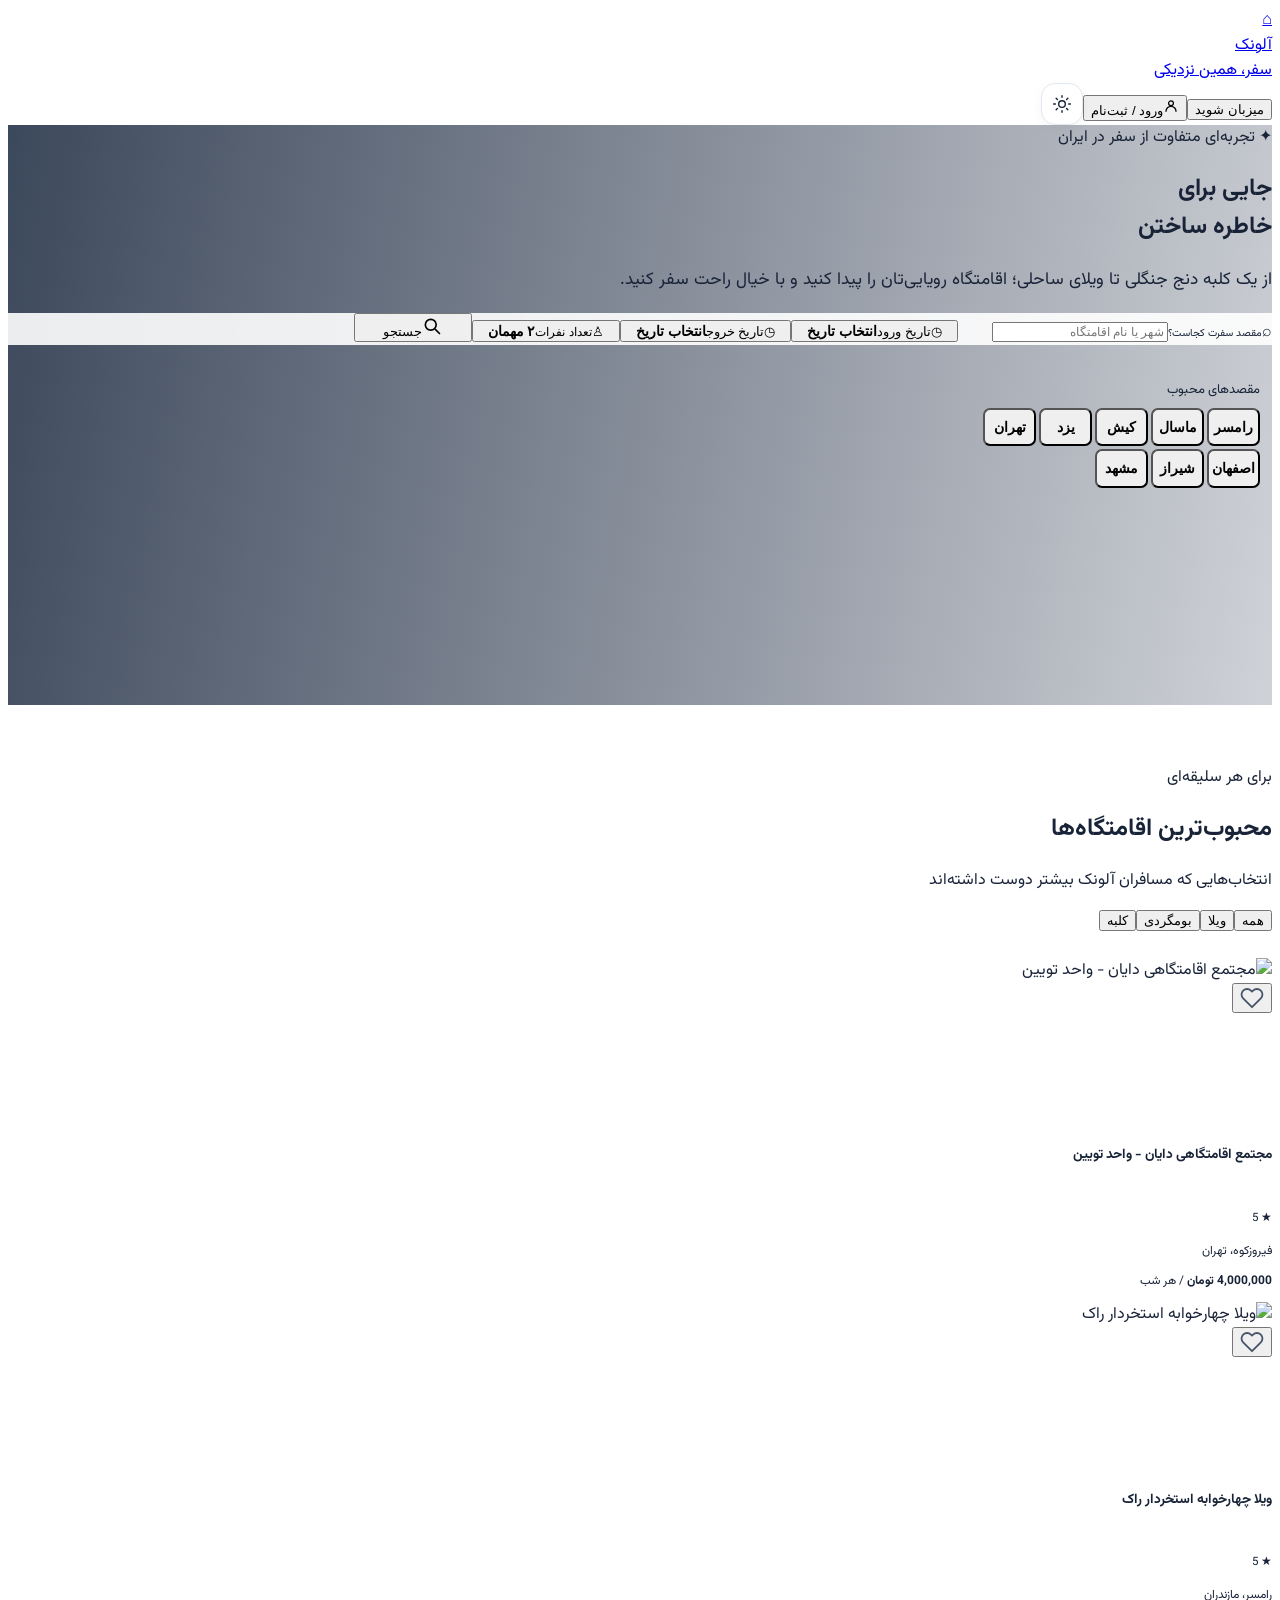
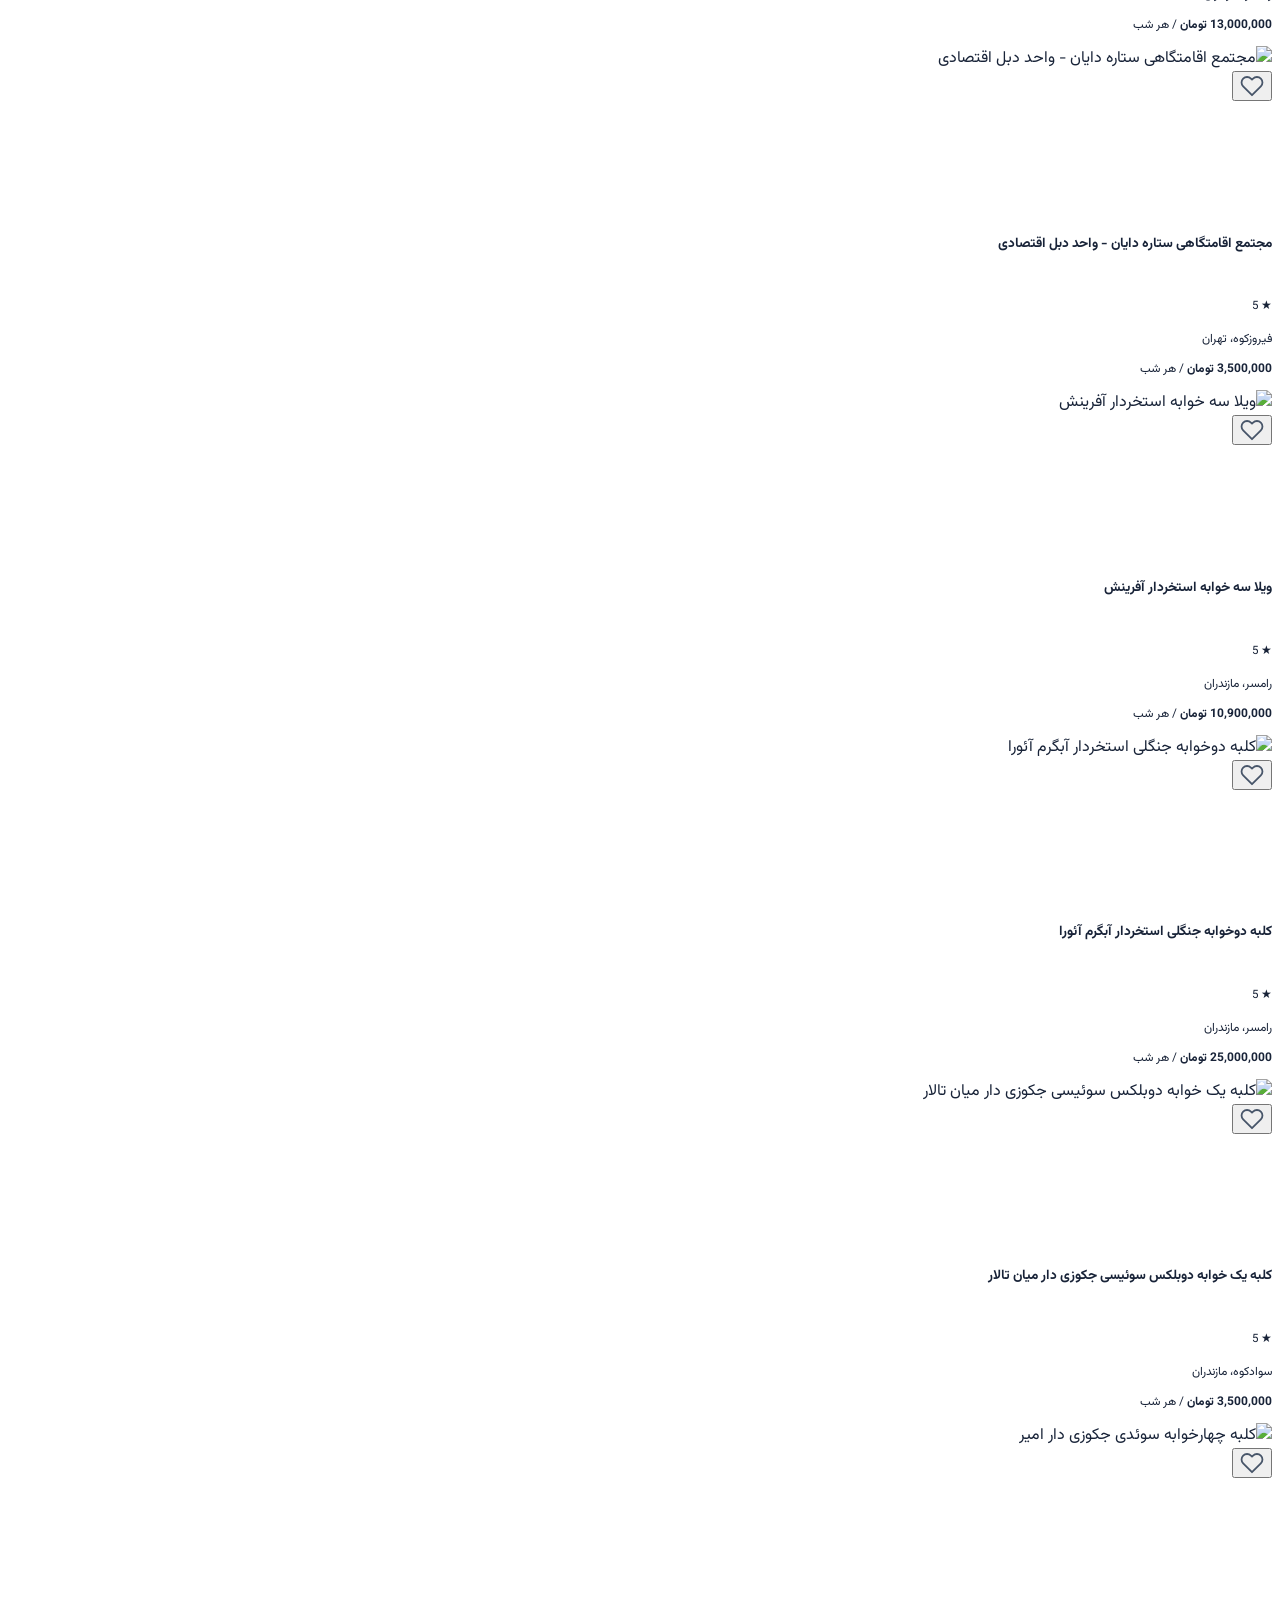
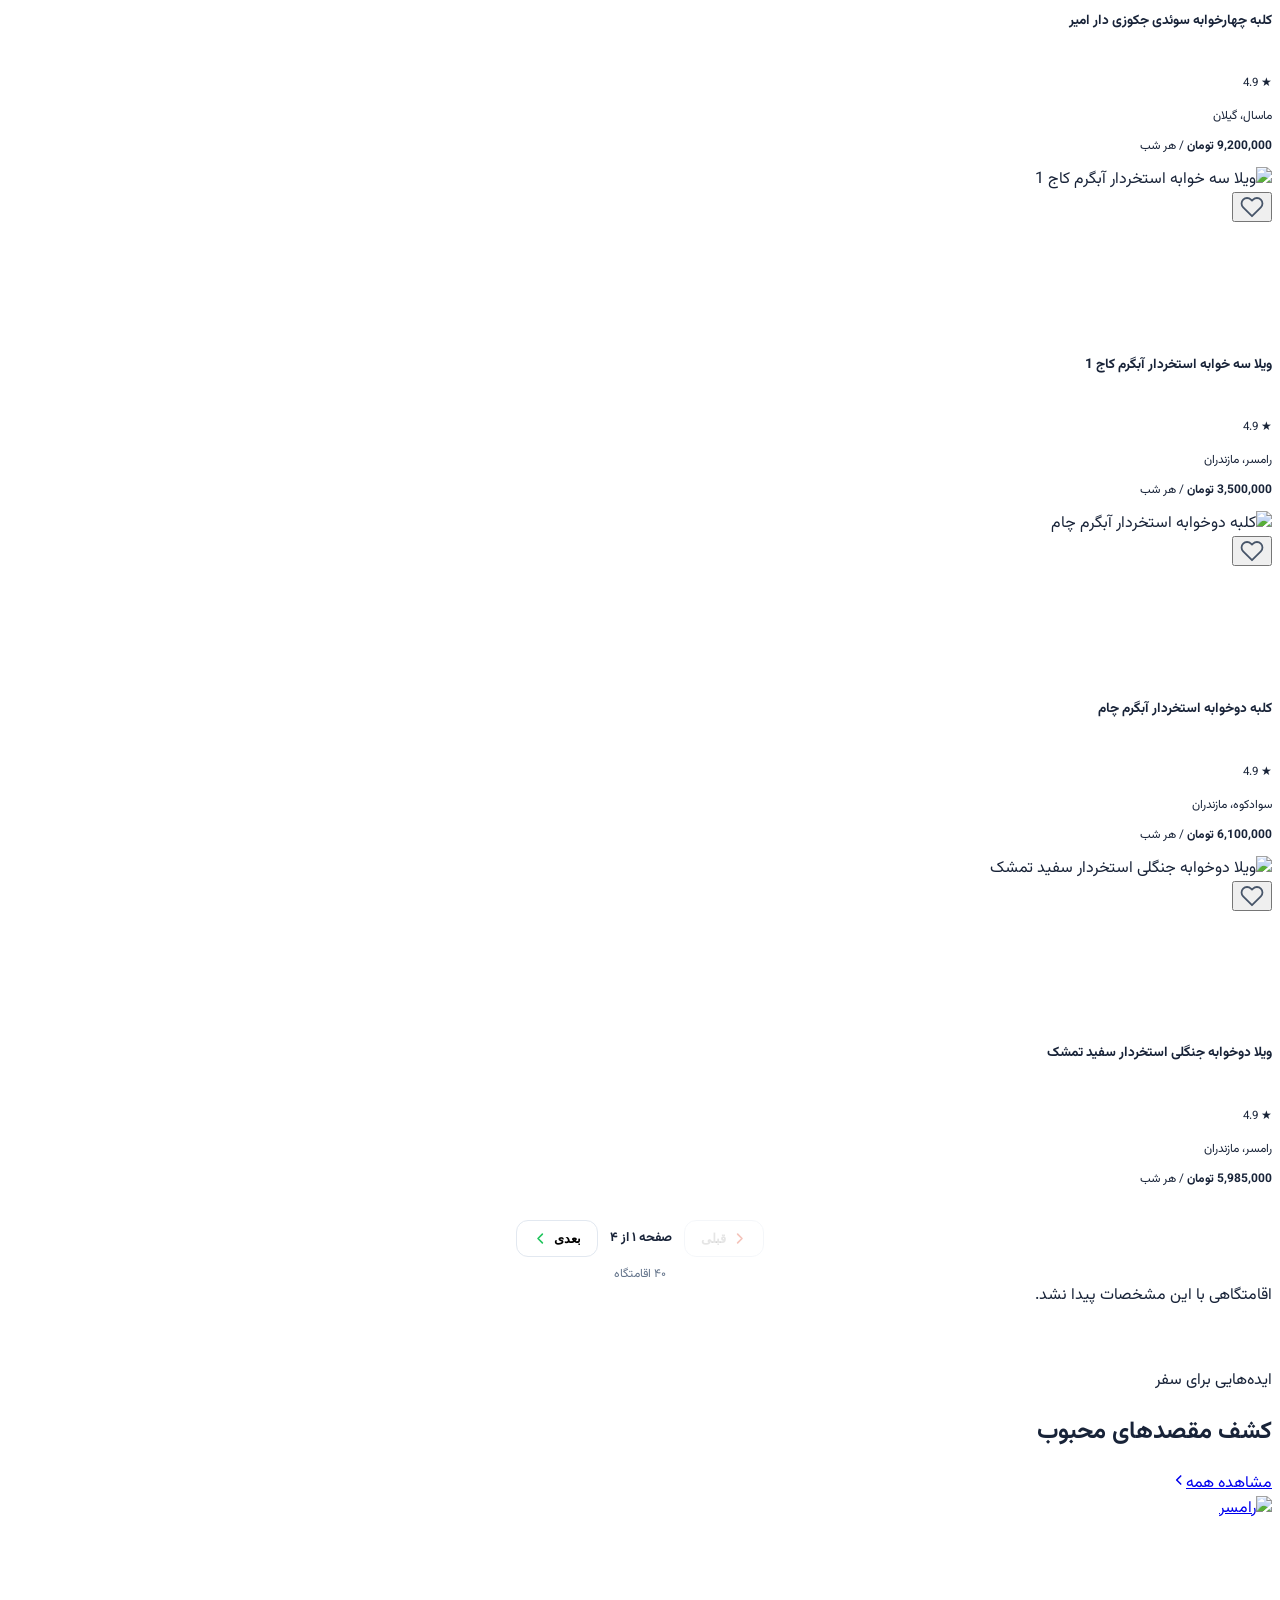
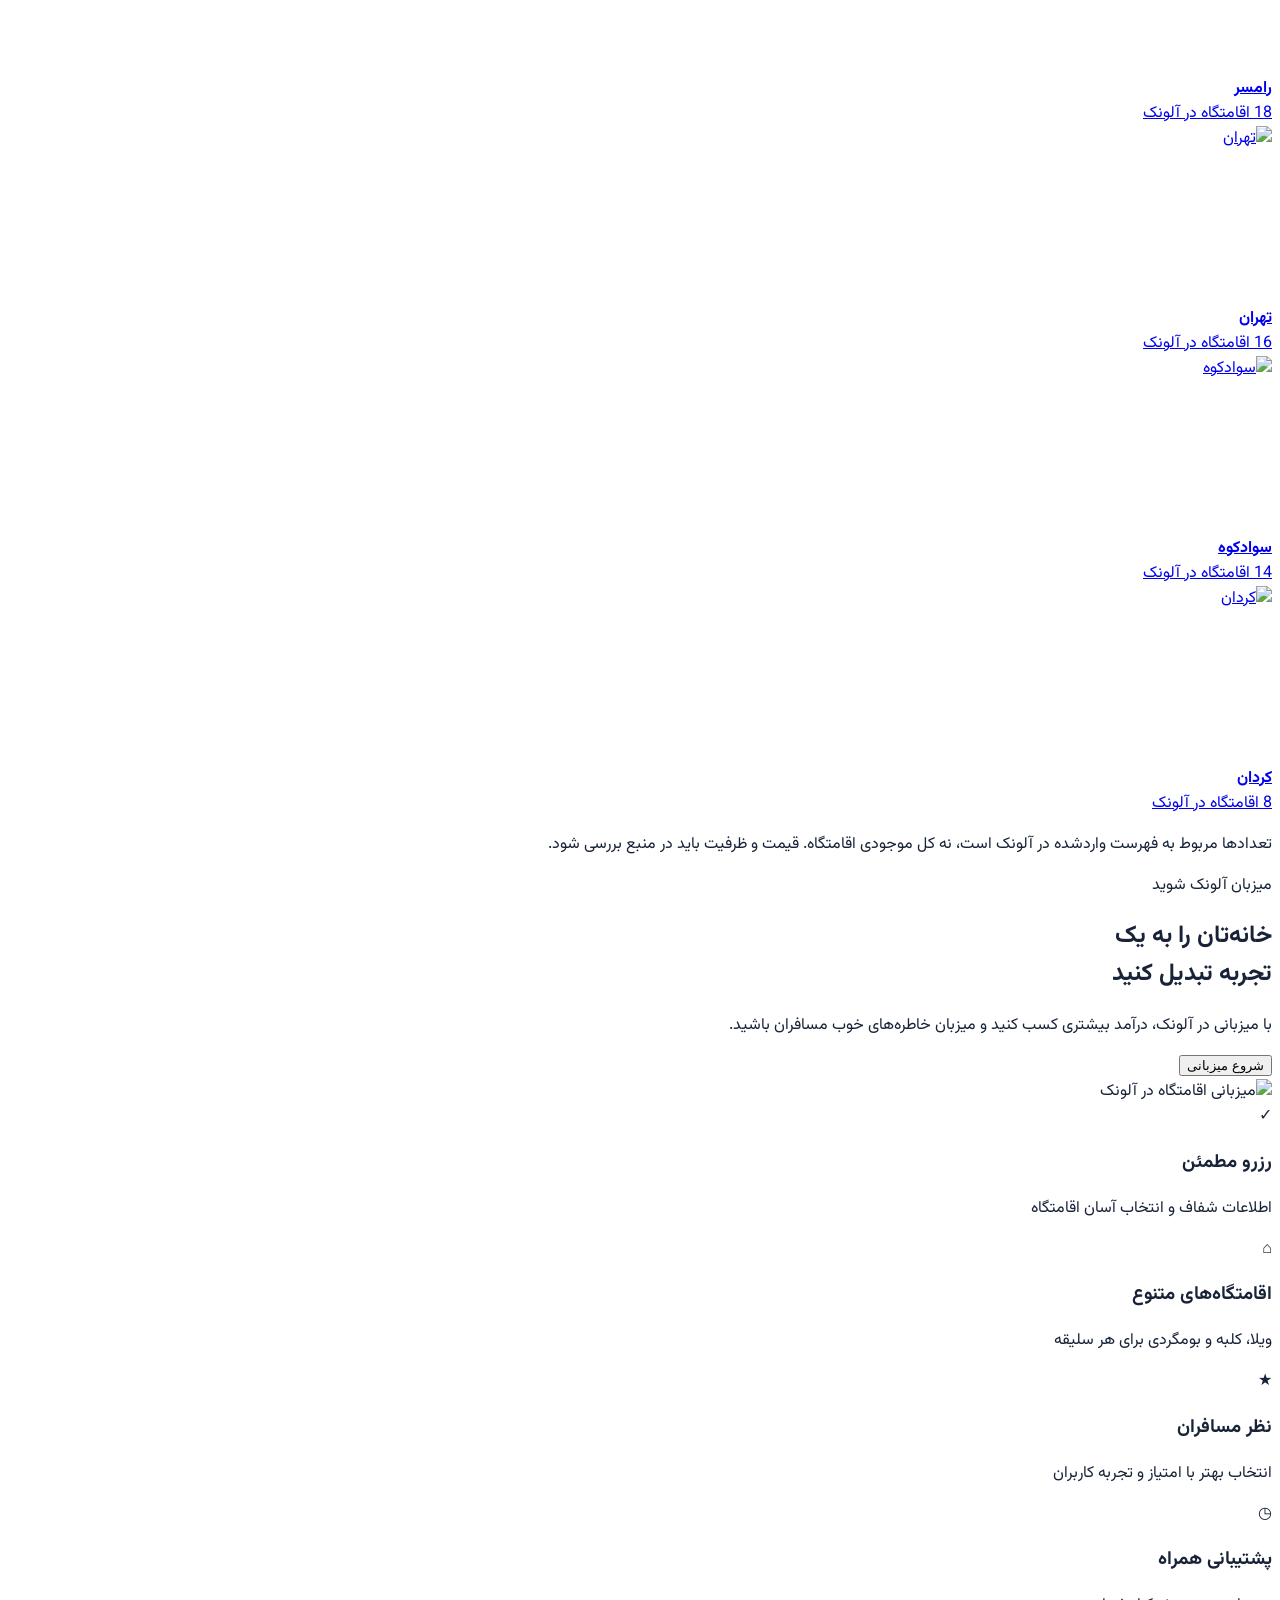
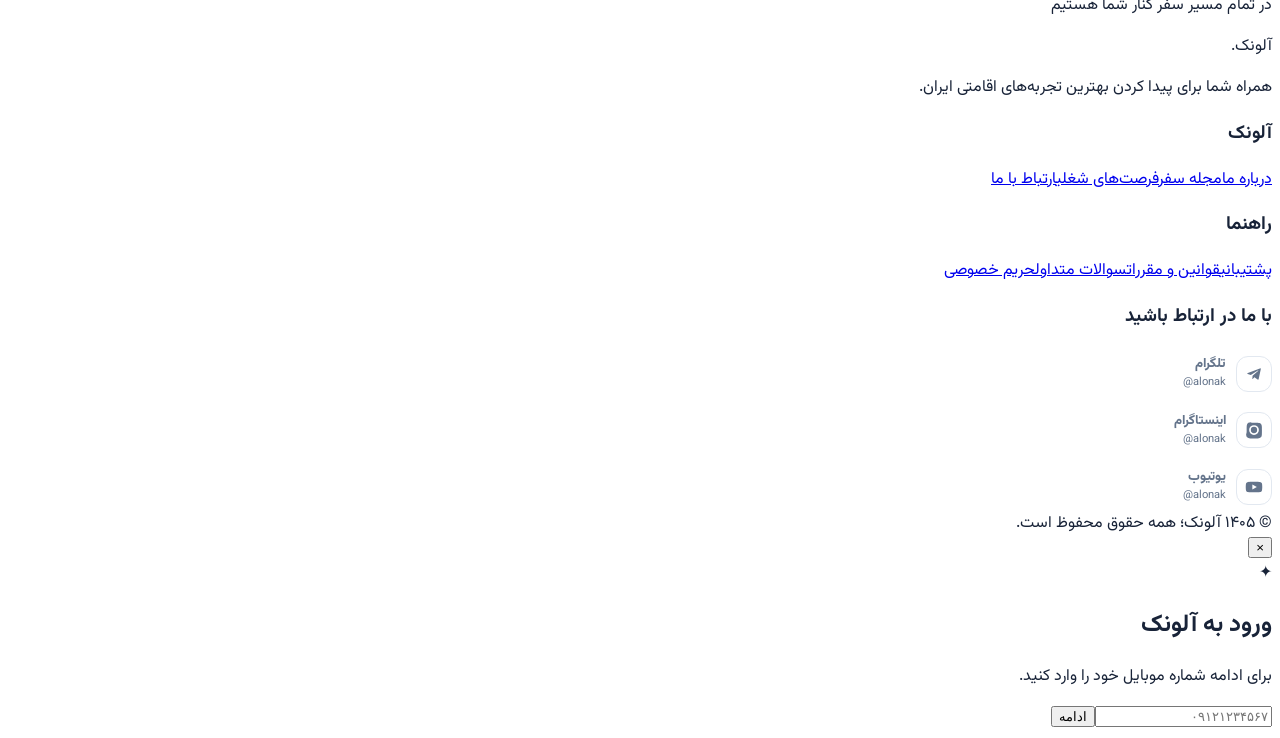
==== commit 3da8e3cc: "feat(header): remove the four nav links from the homepage header; theme.css v29" ====
--- a/index.html
+++ b/index.html
@@ -24,7 +24,7 @@
     @media(min-width:1024px){.hero-copy{max-width:none!important}.hero-copy>p{max-width:none!important;white-space:nowrap;font-size:clamp(.9rem,1.35vw,1.125rem);margin-bottom:20px}.hero{min-height:580px!important}#cards{grid-template-columns:repeat(5,minmax(0,1fr))!important;gap:20px 16px!important}#cards article{display:block}#cards article .relative{height:160px!important}#cards article>.pt-4{padding-top:12px}#cards article h3{font-size:.85rem;line-height:1.8;min-height:48px!important}#cards article p{font-size:.75rem}#cards article .text-sm.whitespace-nowrap{font-size:.72rem}#cards article .mt-3{margin-top:8px}#stays{padding-top:44px;padding-bottom:44px}#stays>.mb-8{margin-bottom:24px}}
     @media(max-width:767px){#cards{gap:12px!important}#cards article .relative{height:140px!important}#cards article h3{font-size:.8rem;line-height:1.8;min-height:46px!important}#cards article>.pt-4{padding-top:10px}#cards article p{font-size:.72rem!important;line-height:1.8!important}#cards article .text-sm.whitespace-nowrap{font-size:.68rem}#cards .favorite-button{width:36px;height:36px;top:8px;left:8px}#cards article .mt-3{margin-top:6px}.stay-pagination{gap:10px;font-size:11px}.stay-pagination button{padding:10px 14px}}
  </style>
-<meta name="theme-color" content="#ffffff"><link rel="stylesheet" href="assets/theme.css?v=25"><script src="assets/theme.js?v=4"></script><style>
+<meta name="theme-color" content="#ffffff"><link rel="stylesheet" href="assets/theme.css?v=29"><script src="assets/theme.js?v=4"></script><style>
 .ft-social{display:flex;flex-direction:column;gap:8px}
 .ft-social-link{display:flex;align-items:center;gap:10px;padding:6px 8px;margin-inline-start:-8px;border-radius:14px;color:var(--muted);text-decoration:none;transition:background .15s,color .15s}
 .ft-social-link:hover,.ft-social-link:focus-visible{background:var(--surface);color:var(--ink);outline:none}
@@ -43,7 +43,6 @@
   <header class="absolute z-20 top-0 inset-x-0 text-white">
     <nav class="max-w-7xl mx-auto px-5 lg:px-8 h-20 flex items-center justify-between">
       <a href="#top" class="flex items-center gap-3" aria-label="صفحه اصلی آلونک"><div class="w-11 h-11 rounded-2xl bg-coral flex items-center justify-center text-2xl shadow-lg">⌂</div><div><div class="font-black text-2xl tracking-tight whitespace-nowrap">آلونک</div><div class="text-[10px] text-white/70 -mt-1">سفر، همین نزدیکی</div></div></a>
-      <div class="main-nav hidden md:flex items-center gap-2 text-sm font-medium"><a href="#stays" class="hover:text-orange-200">اقامتگاه‌ها</a><a href="#inspiration" class="hover:text-orange-200">الهام سفر</a><a href="#host" class="hover:text-orange-200">میزبان شوید</a><a href="about.html" class="hover:text-orange-200">درباره آلونک</a></div>
       <div class="flex items-center gap-3"><button id="hostBtn" class="hidden sm:block rounded-xl border border-white/40 px-4 py-2.5 text-sm hover:bg-white/10">میزبان شوید</button><button id="loginBtn" class="rounded-xl bg-white text-ink px-4 py-2.5 text-sm font-bold hover:bg-orange-50 inline-flex items-center gap-2"><span class="nav-account-icon" aria-hidden="true" style="display:inline-flex;width:16px;height:16px;flex:0 0 16px"><svg viewBox="0 0 24 24" fill="none" stroke="currentColor" stroke-width="1.9" stroke-linecap="round" stroke-linejoin="round" style="width:100%;height:100%"><circle cx="12" cy="8" r="3.6"/><path d="M4.5 20a7.5 7.5 0 0 1 15 0"/></svg></span><span class="login-label" style="display:inline-block;max-width:20ch;overflow:hidden;text-overflow:ellipsis;white-space:nowrap;vertical-align:middle">ورود / ثبت‌نام</span></button></div>
     </nav>
   </header>
@@ -55,7 +54,7 @@
 
     <section id="stays" class="max-w-7xl mx-auto px-5 lg:px-8 py-20"><div class="flex flex-wrap items-end justify-between gap-4 mb-8"><div><p class="text-coral font-bold text-sm mb-2">برای هر سلیقه‌ای</p><h2 class="text-3xl font-black">محبوب‌ترین اقامتگاه‌ها</h2><p class="text-slate-500 mt-2">انتخاب‌هایی که مسافران آلونک بیشتر دوست داشته‌اند</p></div><div class="flex gap-2 overflow-auto hide-scroll" id="filters"><button data-filter="all" class="filter active rounded-full px-5 py-2.5 text-sm font-bold bg-ink text-white whitespace-nowrap">همه</button><button data-filter="villa" class="filter rounded-full px-5 py-2.5 text-sm font-bold bg-slate-100 whitespace-nowrap">ویلا</button><button data-filter="eco" class="filter rounded-full px-5 py-2.5 text-sm font-bold bg-slate-100 whitespace-nowrap">بومگردی</button><button data-filter="cabin" class="filter rounded-full px-5 py-2.5 text-sm font-bold bg-slate-100 whitespace-nowrap">کلبه</button></div></div><div id="cards" class="grid grid-cols-2 gap-5"></div><div id="stayPagination" class="stay-pagination" hidden></div><div id="empty" class="hidden text-center py-16 text-slate-500">اقامتگاهی با این مشخصات پیدا نشد.</div></section>
 
-    <section id="inspiration" class="bg-sand py-20"><div class="max-w-7xl mx-auto px-5 lg:px-8"><div class="flex justify-between items-end mb-8"><div><p class="text-coral font-bold text-sm mb-2">ایده‌هایی برای سفر</p><h2 class="text-3xl font-black">کشف مقصدهای محبوب</h2></div><a href="destinations.html" class="insp-viewall shrink-0 inline-flex items-center gap-2 whitespace-nowrap rounded-xl border border-slate-200 bg-white px-4 py-2.5 text-coral font-bold text-sm transition hover:border-coral hover:bg-orange-100">مشاهده همه<span class="inline-flex items-center justify-center" aria-hidden="true"><svg viewBox="0 0 24 24" width="14" height="14" fill="none" stroke="currentColor" stroke-width="2.6" stroke-linecap="round" stroke-linejoin="round"><path d="M15 5 8 12l7 7"/></svg></span></a></div><div class="grid grid-cols-2 md:grid-cols-4 gap-4"><a href="destinations.html?city=رامسر" class="relative h-64 rounded-3xl overflow-hidden group block"><img class="w-full h-full object-cover" loading="lazy" alt="رامسر" src="assets/stays/367732.jpg"><div class="absolute inset-0 bg-gradient-to-t from-black/70 to-transparent"></div><div class="absolute bottom-5 right-5 text-white"><b class="text-xl">رامسر</b><div class="text-sm">18 اقامتگاه در آلونک</div></div></a><a href="destinations.html?city=تهران" class="relative h-64 rounded-3xl overflow-hidden group block"><img class="w-full h-full object-cover" loading="lazy" alt="تهران" src="assets/stays/765442.jpg"><div class="absolute inset-0 bg-gradient-to-t from-black/70 to-transparent"></div><div class="absolute bottom-5 right-5 text-white"><b class="text-xl">تهران</b><div class="text-sm">16 اقامتگاه در آلونک</div></div></a><a href="destinations.html?city=سوادکوه" class="relative h-64 rounded-3xl overflow-hidden group block"><img class="w-full h-full object-cover" loading="lazy" alt="سوادکوه" src="assets/stays/378872.jpg"><div class="absolute inset-0 bg-gradient-to-t from-black/70 to-transparent"></div><div class="absolute bottom-5 right-5 text-white"><b class="text-xl">سوادکوه</b><div class="text-sm">14 اقامتگاه در آلونک</div></div></a><a href="destinations.html?city=کردان" class="relative h-64 rounded-3xl overflow-hidden group block"><img class="w-full h-full object-cover" loading="lazy" alt="کردان" src="assets/stays/330127.jpg"><div class="absolute inset-0 bg-gradient-to-t from-black/70 to-transparent"></div><div class="absolute bottom-5 right-5 text-white"><b class="text-xl">کردان</b><div class="text-sm">8 اقامتگاه در آلونک</div></div></a></div><p class="text-xs text-slate-500 mt-4">تعدادها مربوط به فهرست واردشده در آلونک است، نه کل موجودی اقامتگاه. قیمت و ظرفیت باید در منبع بررسی شود.</p></div></section>
+    <section id="inspiration" class="bg-sand py-20"><div class="max-w-7xl mx-auto px-5 lg:px-8"><div class="flex justify-between items-end mb-8"><div><p class="text-coral font-bold text-sm mb-2">ایده‌هایی برای سفر</p><h2 class="text-3xl font-black">کشف مقصدهای محبوب</h2></div><a href="destinations.html" class="insp-viewall shrink-0 inline-flex items-center gap-2 whitespace-nowrap rounded-xl border border-slate-200 bg-white px-4 py-2.5 text-coral font-bold text-sm transition hover:border-coral hover:bg-orange-100">مشاهده همه<span class="inline-flex items-center justify-center" aria-hidden="true"><svg viewBox="0 0 24 24" width="14" height="14" fill="none" stroke="currentColor" stroke-width="2.6" stroke-linecap="round" stroke-linejoin="round"><path d="M15 5 8 12l7 7"/></svg></span></a></div><div class="grid grid-cols-2 md:grid-cols-4 gap-4"><a href="destinations.html?city=رامسر&amp;from=inspiration" class="relative h-64 rounded-3xl overflow-hidden group block"><img class="w-full h-full object-cover" loading="lazy" alt="رامسر" src="assets/stays/367732.jpg"><div class="absolute inset-0 bg-gradient-to-t from-black/70 to-transparent"></div><div class="absolute bottom-5 right-5 text-white"><b class="text-xl">رامسر</b><div class="text-sm">18 اقامتگاه در آلونک</div></div></a><a href="destinations.html?city=تهران&amp;from=inspiration" class="relative h-64 rounded-3xl overflow-hidden group block"><img class="w-full h-full object-cover" loading="lazy" alt="تهران" src="assets/stays/765442.jpg"><div class="absolute inset-0 bg-gradient-to-t from-black/70 to-transparent"></div><div class="absolute bottom-5 right-5 text-white"><b class="text-xl">تهران</b><div class="text-sm">16 اقامتگاه در آلونک</div></div></a><a href="destinations.html?city=سوادکوه&amp;from=inspiration" class="relative h-64 rounded-3xl overflow-hidden group block"><img class="w-full h-full object-cover" loading="lazy" alt="سوادکوه" src="assets/stays/378872.jpg"><div class="absolute inset-0 bg-gradient-to-t from-black/70 to-transparent"></div><div class="absolute bottom-5 right-5 text-white"><b class="text-xl">سوادکوه</b><div class="text-sm">14 اقامتگاه در آلونک</div></div></a><a href="destinations.html?city=کردان&amp;from=inspiration" class="relative h-64 rounded-3xl overflow-hidden group block"><img class="w-full h-full object-cover" loading="lazy" alt="کردان" src="assets/stays/330127.jpg"><div class="absolute inset-0 bg-gradient-to-t from-black/70 to-transparent"></div><div class="absolute bottom-5 right-5 text-white"><b class="text-xl">کردان</b><div class="text-sm">8 اقامتگاه در آلونک</div></div></a></div><p class="text-xs text-slate-500 mt-4">تعدادها مربوط به فهرست واردشده در آلونک است، نه کل موجودی اقامتگاه. قیمت و ظرفیت باید در منبع بررسی شود.</p></div></section>
 
     <section id="host" class="max-w-7xl mx-auto px-5 lg:px-8 py-20"><div class="rounded-[2rem] bg-ink text-white overflow-hidden flex flex-col md:flex-row items-center"><div class="p-9 md:p-14 flex-1"><p class="text-orange-300 font-bold mb-3">میزبان آلونک شوید</p><h2 class="text-3xl font-black leading-relaxed mb-4">خانه‌تان را به یک<br>تجربه تبدیل کنید</h2><p class="text-white/70 leading-8 mb-7 max-w-md">با میزبانی در آلونک، درآمد بیشتری کسب کنید و میزبان خاطره‌های خوب مسافران باشید.</p><button id="hostCta" class="bg-coral px-6 py-3.5 rounded-xl font-bold hover:bg-red-500">شروع میزبانی</button></div><img class="w-full md:w-1/2 h-72 md:h-80 object-cover" loading="lazy" alt="میزبانی اقامتگاه در آلونک" src="assets/images/photo-1600607687920-4e2a09cf159d.jpg"></div></section>
   <section id="why" class="max-w-7xl mx-auto px-5 lg:px-8 pb-20"><div class="grid grid-cols-2 md:grid-cols-4 gap-4"><div class="rounded-2xl bg-orange-50 p-5"><div class="text-2xl mb-3">✓</div><h3 class="font-black">رزرو مطمئن</h3><p class="text-sm text-slate-500 mt-2 leading-7">اطلاعات شفاف و انتخاب آسان اقامتگاه</p></div><div class="rounded-2xl bg-slate-50 p-5"><div class="text-2xl mb-3">⌂</div><h3 class="font-black">اقامتگاه‌های متنوع</h3><p class="text-sm text-slate-500 mt-2 leading-7">ویلا، کلبه و بومگردی برای هر سلیقه</p></div><div class="rounded-2xl bg-slate-50 p-5"><div class="text-2xl mb-3">★</div><h3 class="font-black">نظر مسافران</h3><p class="text-sm text-slate-500 mt-2 leading-7">انتخاب بهتر با امتیاز و تجربه کاربران</p></div><div class="rounded-2xl bg-slate-50 p-5"><div class="text-2xl mb-3">◷</div><h3 class="font-black">پشتیبانی همراه</h3><p class="text-sm text-slate-500 mt-2 leading-7">در تمام مسیر سفر کنار شما هستیم</p></div></div></section>
@@ -79,5 +78,5 @@
     document.querySelectorAll('.filter').forEach(b=>b.onclick=()=>{current=b.dataset.filter;document.querySelectorAll('.filter').forEach(x=>x.className='filter rounded-full px-5 py-2.5 text-sm font-bold bg-slate-100 whitespace-nowrap');b.className='filter active rounded-full px-5 py-2.5 text-sm font-bold bg-ink text-white whitespace-nowrap';stayPage=1;render()});document.querySelector('#searchInput').oninput=()=>{selectedCity='';document.querySelector('#clearCity').classList.remove('hidden');renderCitySuggestions();citySuggestions.classList.remove('hidden');positionBookingPopup(citySuggestions,document.querySelector('#searchInput').closest('label'));render()};document.addEventListener('click',e=>{if(!bookingSearch.contains(e.target))closeBookingPanels()});
     try{render()}catch(err){console.error('cards render failed',err)}
     const modal=document.querySelector('#modal');function openModal(title){document.querySelector('#modalTitle').textContent=title;modal.classList.remove('hidden');modal.classList.add('flex')}function closeModal(){modal.classList.add('hidden');modal.classList.remove('flex')}document.querySelector('#hostBtn').onclick=()=>openModal('شروع میزبانی');document.querySelector('#hostCta').onclick=()=>openModal('شروع میزبانی');document.querySelector('#closeModal').onclick=closeModal;modal.onclick=e=>{if(e.target===modal)closeModal()};render();
-  </script><script src="assets/auth.js?v=14"></script>
+  </script><script src="assets/auth.js?v=15"></script>
  </body></html>
--- a/assets/theme.css
+++ b/assets/theme.css
@@ -1,4 +1,4 @@
-:root{--page:#fff;--surface:#fff;--soft:#f5f7fa;--ink:#182338;--muted:#64748b;--line:#e2e8f0;--accent:#ff5c5c;--shadow:0 16px 48px #18233814;color-scheme:light}html[data-theme=dark]{--page:#0c121b;--surface:#151f2d;--soft:#1c2939;--ink:#edf2f8;--muted:#a8b6ca;--line:#2b3a4e;--accent:#ff8585;--shadow:0 16px 48px #0006;color-scheme:dark}body{background:var(--page)!important;color:var(--ink)!important}.theme-control{position:relative;display:inline-flex;flex-shrink:0}.theme-trigger{width:42px;height:42px;display:grid;place-items:center;border:1px solid var(--line);border-radius:14px;background:var(--surface);color:var(--ink);cursor:pointer;box-shadow:0 3px 12px #0000000a}.theme-trigger:hover{border-color:var(--accent);color:var(--accent)}.theme-trigger:focus-visible,.theme-options button:focus-visible{outline:2px solid var(--accent);outline-offset:3px}.theme-menu{position:absolute;top:calc(100% + 12px);left:0;min-width:245px;padding:16px;border:1px solid var(--line);border-radius:20px;background:var(--surface);color:var(--ink);box-shadow:var(--shadow);z-index:200}.theme-menu[hidden]{display:none}.theme-menu p{font-size:13px;font-weight:700;margin:0 0 12px}.theme-options{display:flex;gap:4px;padding:4px;border-radius:12px;background:var(--soft)}.theme-options button{flex:1;padding:9px 10px;border-radius:9px;font-size:12px;font-weight:700;white-space:nowrap;color:var(--muted);cursor:pointer}.theme-options button[aria-pressed=true]{background:var(--surface);color:var(--accent);box-shadow:0 2px 8px #0002}body>header{z-index:100!important}html[data-theme=dark] .bg-white,html[data-theme=dark] .bg-white\/95{background:var(--surface)!important}html[data-theme=dark] .glass{background:rgba(21,31,45,.96)!important;color:var(--ink)!important;box-shadow:var(--shadow)}html[data-theme=dark] [class~="bg-slate-50"],html[data-theme=dark] [class~="bg-slate-100"],html[data-theme=dark] [class~="bg-slate-200"]{background:var(--soft)!important}html[data-theme=dark] [class~="bg-sand"],html[data-theme=dark] [class~="bg-orange-50"]{background:#1b232d!important}html[data-theme=dark] [class*="border-slate-"]{border-color:var(--line)!important}html[data-theme=dark] [class~="text-ink"]{color:var(--ink)!important}html[data-theme=dark] [class~="text-slate-400"],html[data-theme=dark] [class~="text-slate-500"],html[data-theme=dark] [class~="text-slate-600"]{color:var(--muted)!important}html[data-theme=dark] [class~="text-coral"]{color:var(--accent)!important}html[data-theme=dark] [class~="hover:bg-slate-50"]:hover,html[data-theme=dark] [class~="hover:bg-slate-100"]:hover,html[data-theme=dark] [class~="hover:bg-orange-100"]:hover{background:#28374a!important}html[data-theme=dark] #bookingSearch .booking-active{background:#352730!important}html[data-theme=dark] #bookingPanel,html[data-theme=dark] #citySuggestions{background:var(--surface)!important;color:var(--ink)!important;border-color:var(--line)!important;box-shadow:var(--shadow)}html[data-theme=dark] #calPrev,html[data-theme=dark] #calNext{background:var(--soft)!important}html[data-theme=dark] #bookingPanel #guestPlus{background:#163c2b!important;color:#73e6a5!important;border-color:#2b6a4b!important}html[data-theme=dark] #bookingPanel #guestMinus{background:#452630!important;color:#ff9ea8!important;border-color:#764052!important}html[data-theme=dark] .calendar-day:hover{background:#344356!important}html[data-theme=dark] .calendar-day.bg-coral{background:#dd4d58!important;color:white!important}html[data-theme=dark] #cards article{background:var(--surface);border-radius:18px;padding:8px;box-shadow:0 0 0 1px var(--line)}html[data-theme=dark] #cards article>.pt-4{padding:12px 6px 6px}html[data-theme=dark] [class~="bg-white/90"]{background:#192636ed!important;color:var(--ink)!important}html[data-theme=dark] input{color:var(--ink)}html[data-theme=dark] input::placeholder{color:var(--muted)}html[data-theme=dark] [class~="bg-coral"]{background-color:#be3648!important;color:#fff!important}html[data-theme=dark] .hero-copy{text-shadow:0 2px 12px #0009}html[data-theme=dark] .theme-options button[aria-pressed=true]{box-shadow:inset 0 0 0 1px var(--accent)}html[data-theme=dark] #loginBtn{background:var(--surface)!important;color:var(--ink)!important}@media(max-width:420px){.theme-trigger{width:36px;height:36px;border-radius:12px}header nav{gap:8px}#loginBtn{padding-inline:10px;font-size:12px}.theme-menu{min-width:225px}}@media(prefers-reduced-motion:no-preference){body,.theme-trigger,.theme-menu{transition:background-color .18s ease,color .18s ease,border-color .18s ease}}
+:root{--page:#fff;--surface:#fff;--soft:#f5f7fa;--ink:#182338;--muted:#64748b;--line:#e2e8f0;--accent:#ff5c5c;--shadow:0 16px 48px #18233814;color-scheme:light}html[data-theme=dark]{--page:#0c121b;--surface:#151f2d;--soft:#1c2939;--ink:#edf2f8;--muted:#a8b6ca;--line:#2b3a4e;--accent:#ff8585;--shadow:0 16px 48px #0006;color-scheme:dark}body{background:var(--page)!important;color:var(--ink)!important}.theme-control{position:relative;display:inline-flex;flex-shrink:0}.theme-trigger{width:42px;height:42px;display:grid;place-items:center;border:1px solid var(--line);border-radius:14px;background:var(--surface);color:var(--ink);cursor:pointer;box-shadow:0 3px 12px #0000000a}.theme-trigger:hover{border-color:var(--accent);color:var(--accent)}.theme-trigger:focus-visible,.theme-options button:focus-visible{outline:2px solid var(--accent);outline-offset:3px}.theme-menu{position:absolute;top:calc(100% + 12px);left:0;min-width:245px;padding:16px;border:1px solid var(--line);border-radius:20px;background:var(--surface);color:var(--ink);box-shadow:var(--shadow);z-index:200}.theme-menu[hidden]{display:none}.theme-menu p{font-size:13px;font-weight:700;margin:0 0 12px}.theme-options{display:flex;gap:4px;padding:4px;border-radius:12px;background:var(--soft)}.theme-options button{flex:1;padding:9px 10px;border-radius:9px;font-size:12px;font-weight:700;white-space:nowrap;color:var(--muted);cursor:pointer}.theme-options button[aria-pressed=true]{background:var(--surface);color:var(--accent);box-shadow:0 2px 8px #0002}body>header{z-index:100!important}html[data-theme=dark] .bg-white,html[data-theme=dark] .bg-white\/95{background:var(--surface)!important}html[data-theme=dark] .glass{background:rgba(21,31,45,.96)!important;color:var(--ink)!important;box-shadow:var(--shadow)}html[data-theme=dark] [class~="bg-slate-50"],html[data-theme=dark] [class~="bg-slate-100"],html[data-theme=dark] [class~="bg-slate-200"]{background:var(--soft)!important}html[data-theme=dark] [class~="bg-sand"],html[data-theme=dark] [class~="bg-orange-50"]{background:#1b232d!important}html[data-theme=dark] [class*="border-slate-"]{border-color:var(--line)!important}html[data-theme=dark] [class~="text-ink"]{color:var(--ink)!important}html[data-theme=dark] [class~="text-slate-400"],html[data-theme=dark] [class~="text-slate-500"],html[data-theme=dark] [class~="text-slate-600"]{color:var(--muted)!important}html[data-theme=dark] [class~="text-coral"]{color:var(--accent)!important}html[data-theme=dark] [class~="hover:bg-slate-50"]:hover,html[data-theme=dark] [class~="hover:bg-slate-100"]:hover,html[data-theme=dark] [class~="hover:bg-orange-100"]:hover{background:#28374a!important}html[data-theme=dark] #bookingSearch .booking-active{background:#352730!important}html[data-theme=dark] #bookingPanel,html[data-theme=dark] #citySuggestions{background:var(--surface)!important;color:var(--ink)!important;border-color:var(--line)!important;box-shadow:var(--shadow)}html[data-theme=dark] #calPrev,html[data-theme=dark] #calNext{background:var(--soft)!important}html[data-theme=dark] #bookingPanel #guestPlus{background:#163c2b!important;color:#73e6a5!important;border-color:#2b6a4b!important}html[data-theme=dark] #bookingPanel #guestMinus{background:#452630!important;color:#ff9ea8!important;border-color:#764052!important}html[data-theme=dark] .calendar-day:hover{background:#344356!important}html[data-theme=dark] .calendar-day.bg-coral{background:#dd4d58!important;color:white!important}html[data-theme=dark] #cards article{background:var(--surface);border-radius:18px;padding:8px;box-shadow:0 0 0 1px var(--line)}html[data-theme=dark] #cards article>.pt-4{padding:12px 6px 6px}html[data-theme=dark] [class~="bg-white/90"]{background:#192636ed!important;color:var(--ink)!important}html[data-theme=dark] input{color:var(--ink)}html[data-theme=dark] input::placeholder{color:var(--muted)}html[data-theme=dark] [class~="bg-coral"]{background-color:#be3648!important;color:#fff!important}html[data-theme=dark] .hero-copy{text-shadow:0 2px 12px #0009}html[data-theme=dark] .theme-options button[aria-pressed=true]{box-shadow:inset 0 0 0 1px var(--accent)}html[data-theme=dark] #loginBtn{background:var(--surface)!important;color:var(--ink)!important}header nav{gap:12px}@media(max-width:420px){.theme-trigger{width:36px;height:36px;border-radius:12px}header nav{gap:8px}#loginBtn{padding-inline:10px;font-size:12px}.theme-menu{min-width:225px}}@media(prefers-reduced-motion:no-preference){body,.theme-trigger,.theme-menu{transition:background-color .18s ease,color .18s ease,border-color .18s ease}}
 /* ---- Makanak booking widget ---- */
 .bk-widget{position:relative;display:flex;flex-direction:column;gap:10px;color:var(--ink)}
 .bk-fields{display:grid;grid-template-columns:1fr 1fr;gap:8px}
@@ -257,3 +257,6 @@
   .back-home .bh-label{display:none}
   .back-home svg{width:18px;height:18px;flex-basis:18px}
 }
+
+.logo-house{display:inline-flex;align-items:center;justify-content:center;width:.86em;height:.86em;margin-inline-start:.2em;vertical-align:-.12em;color:var(--accent)}
+.logo-house svg{width:100%;height:100%;display:block}
